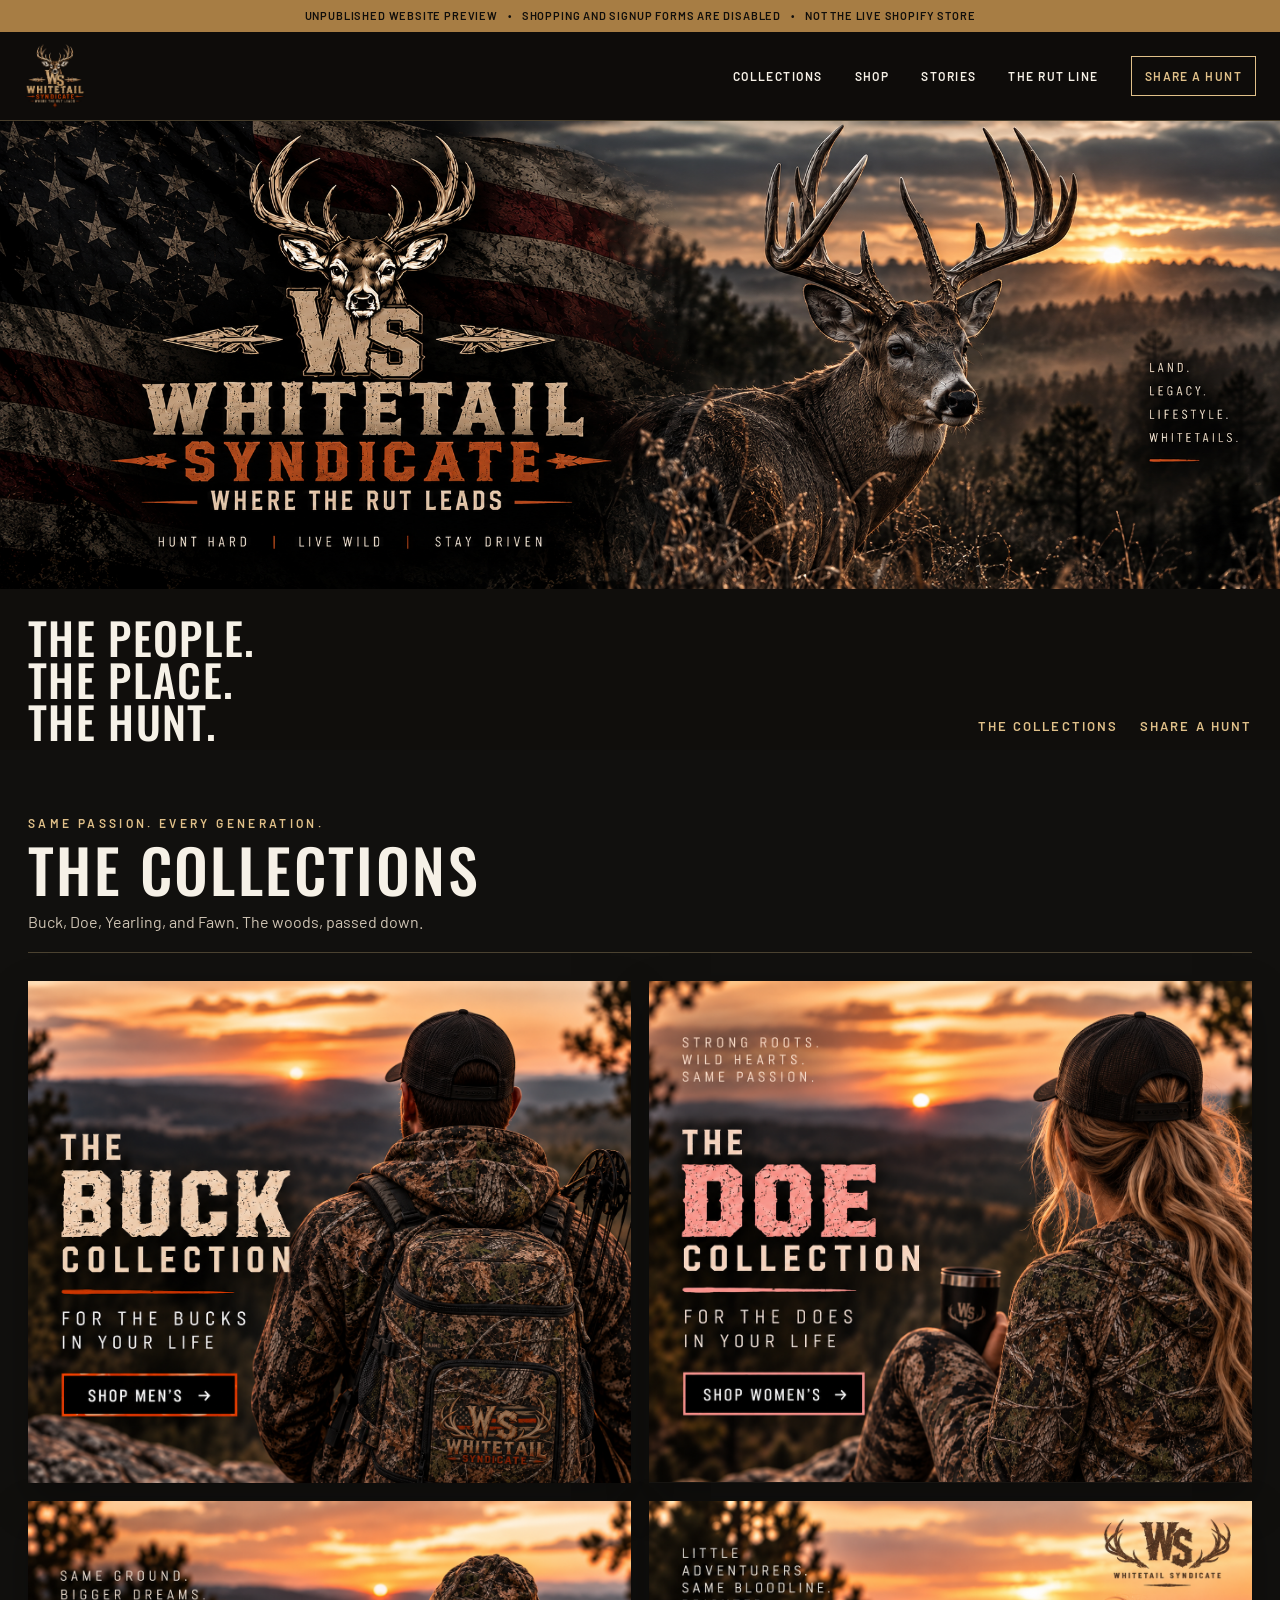
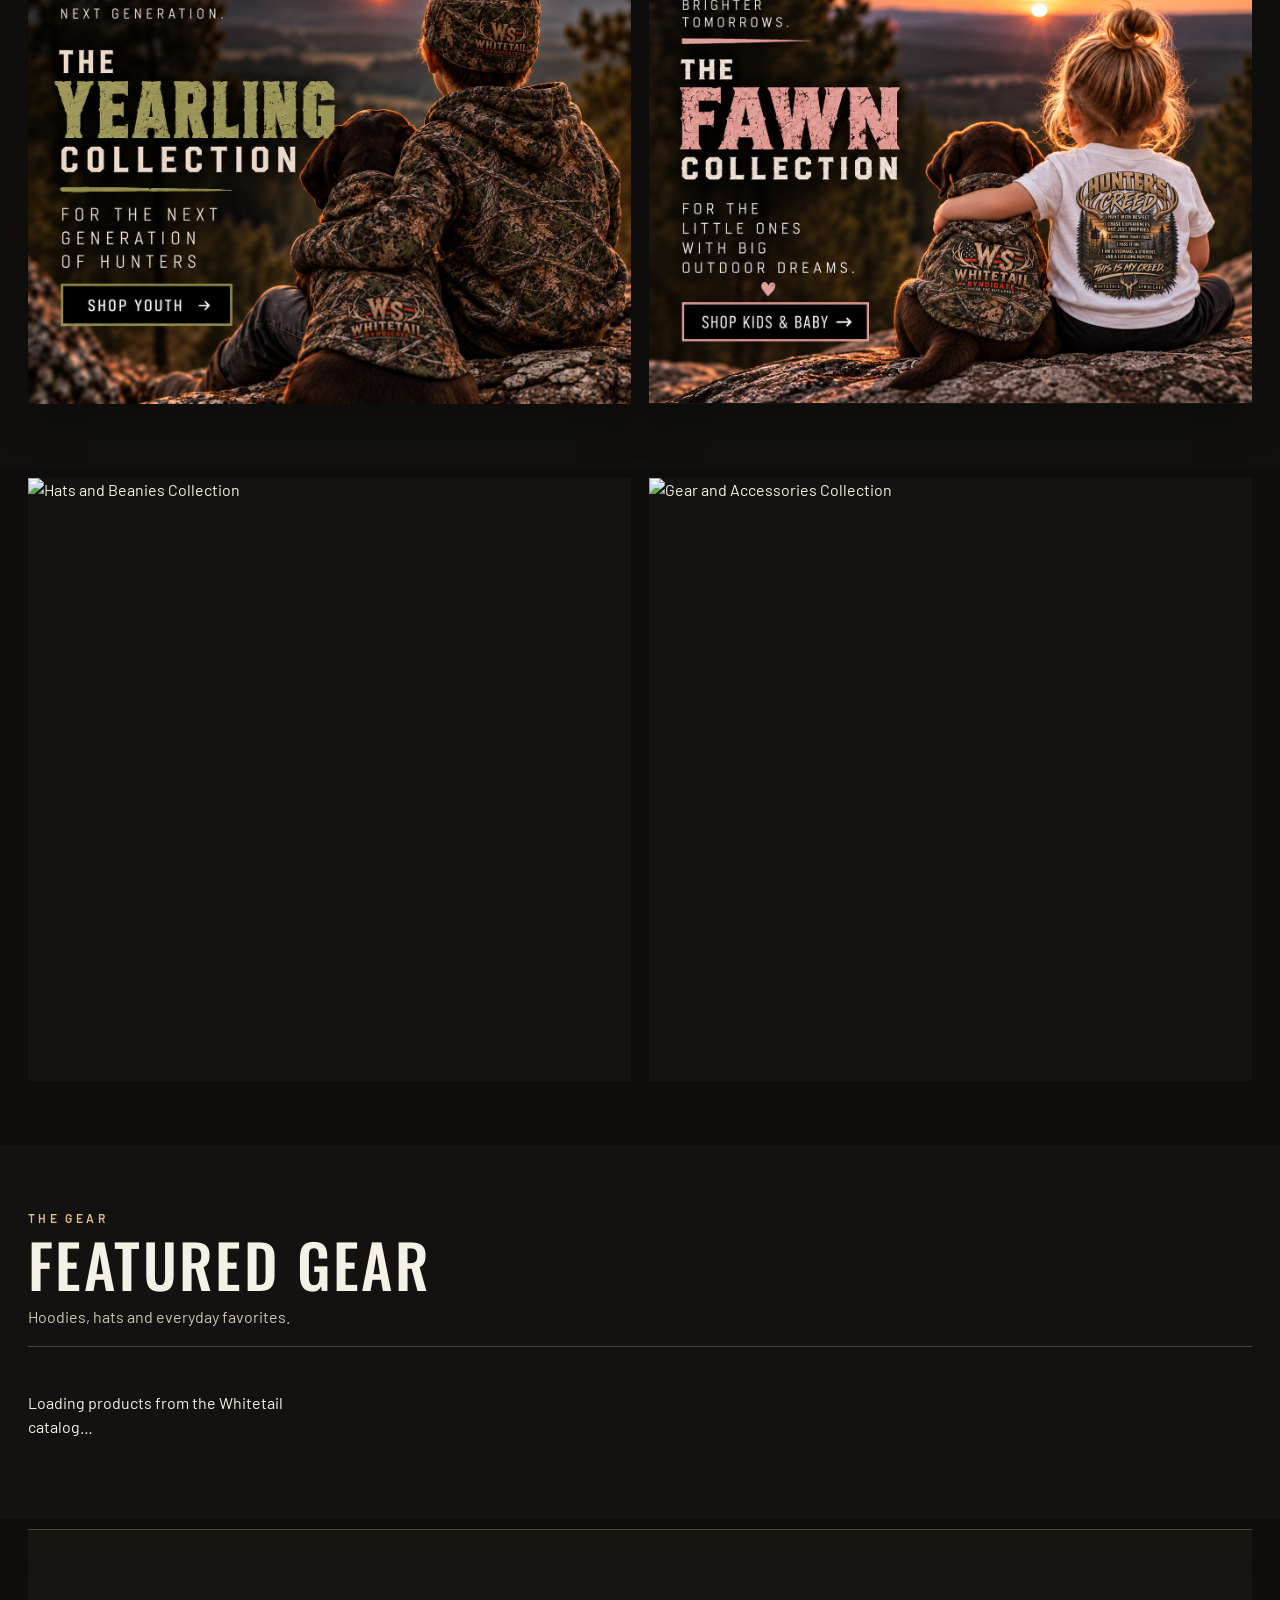
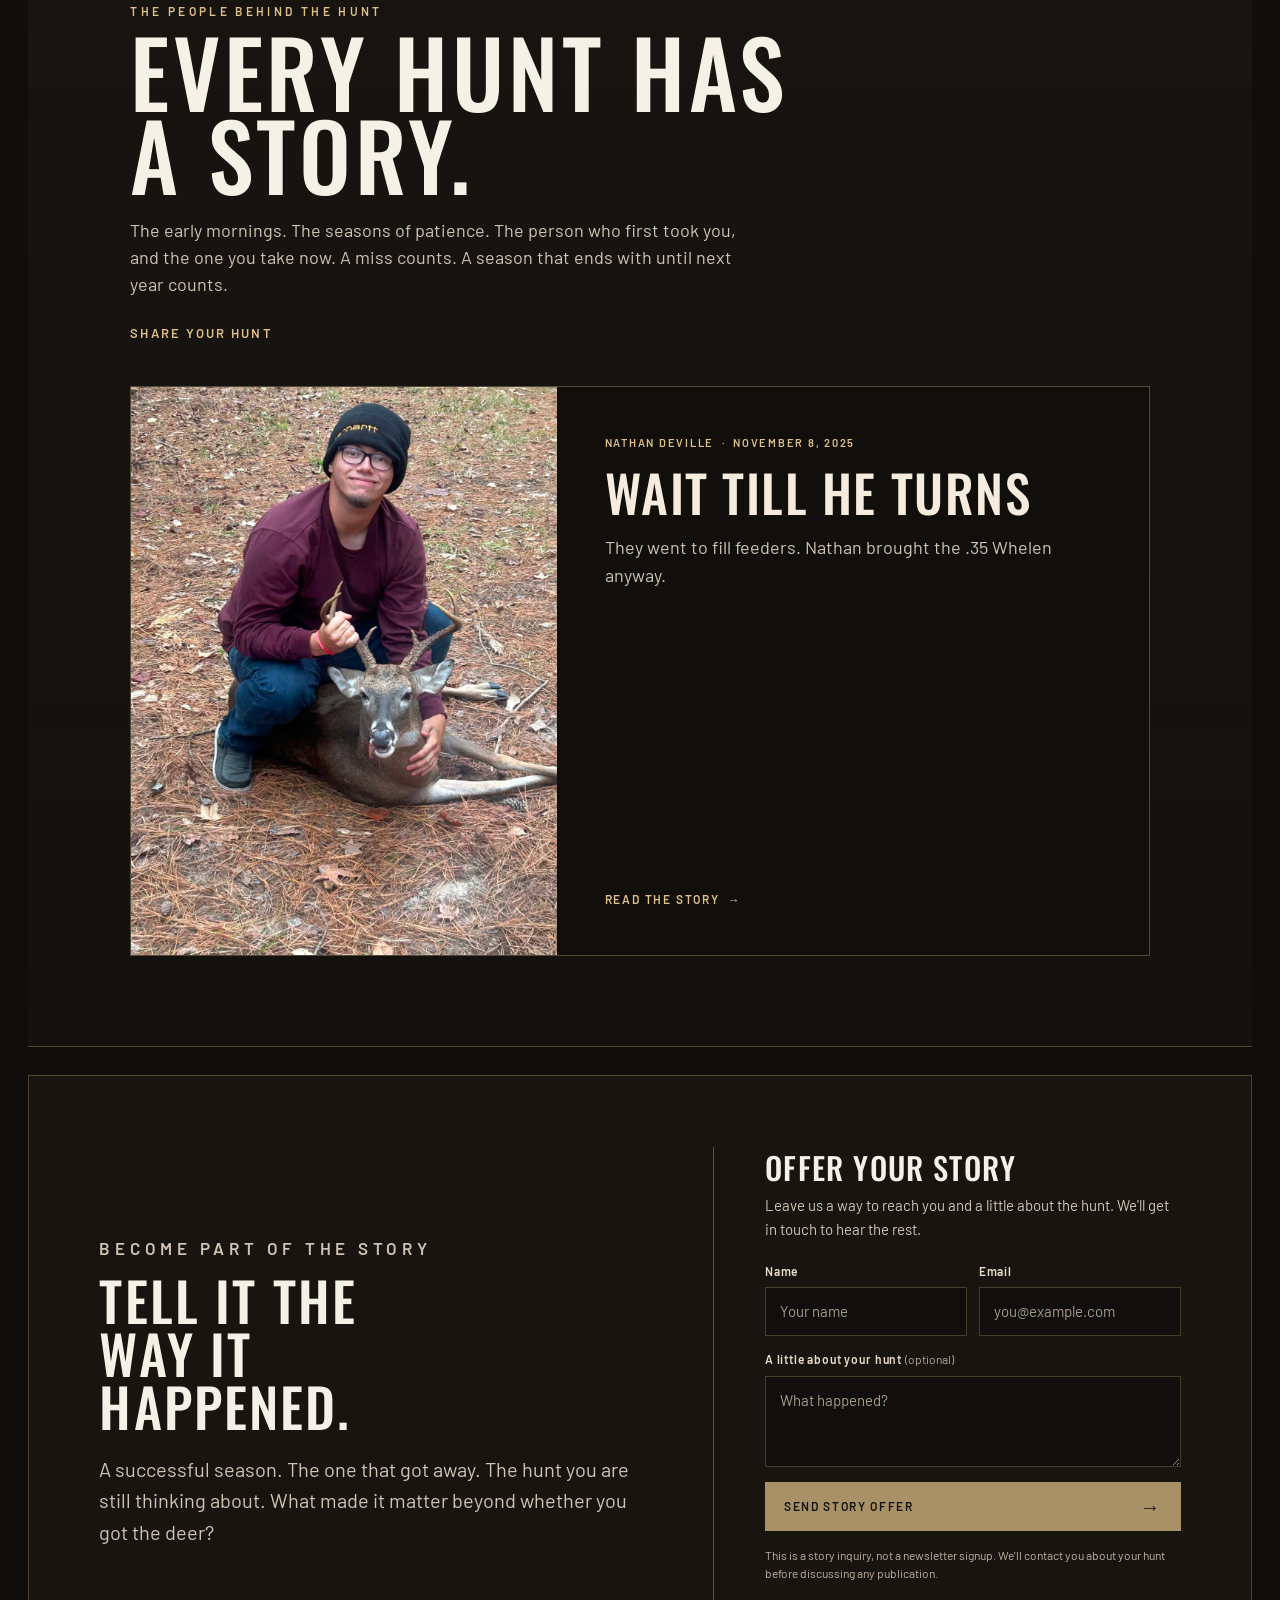
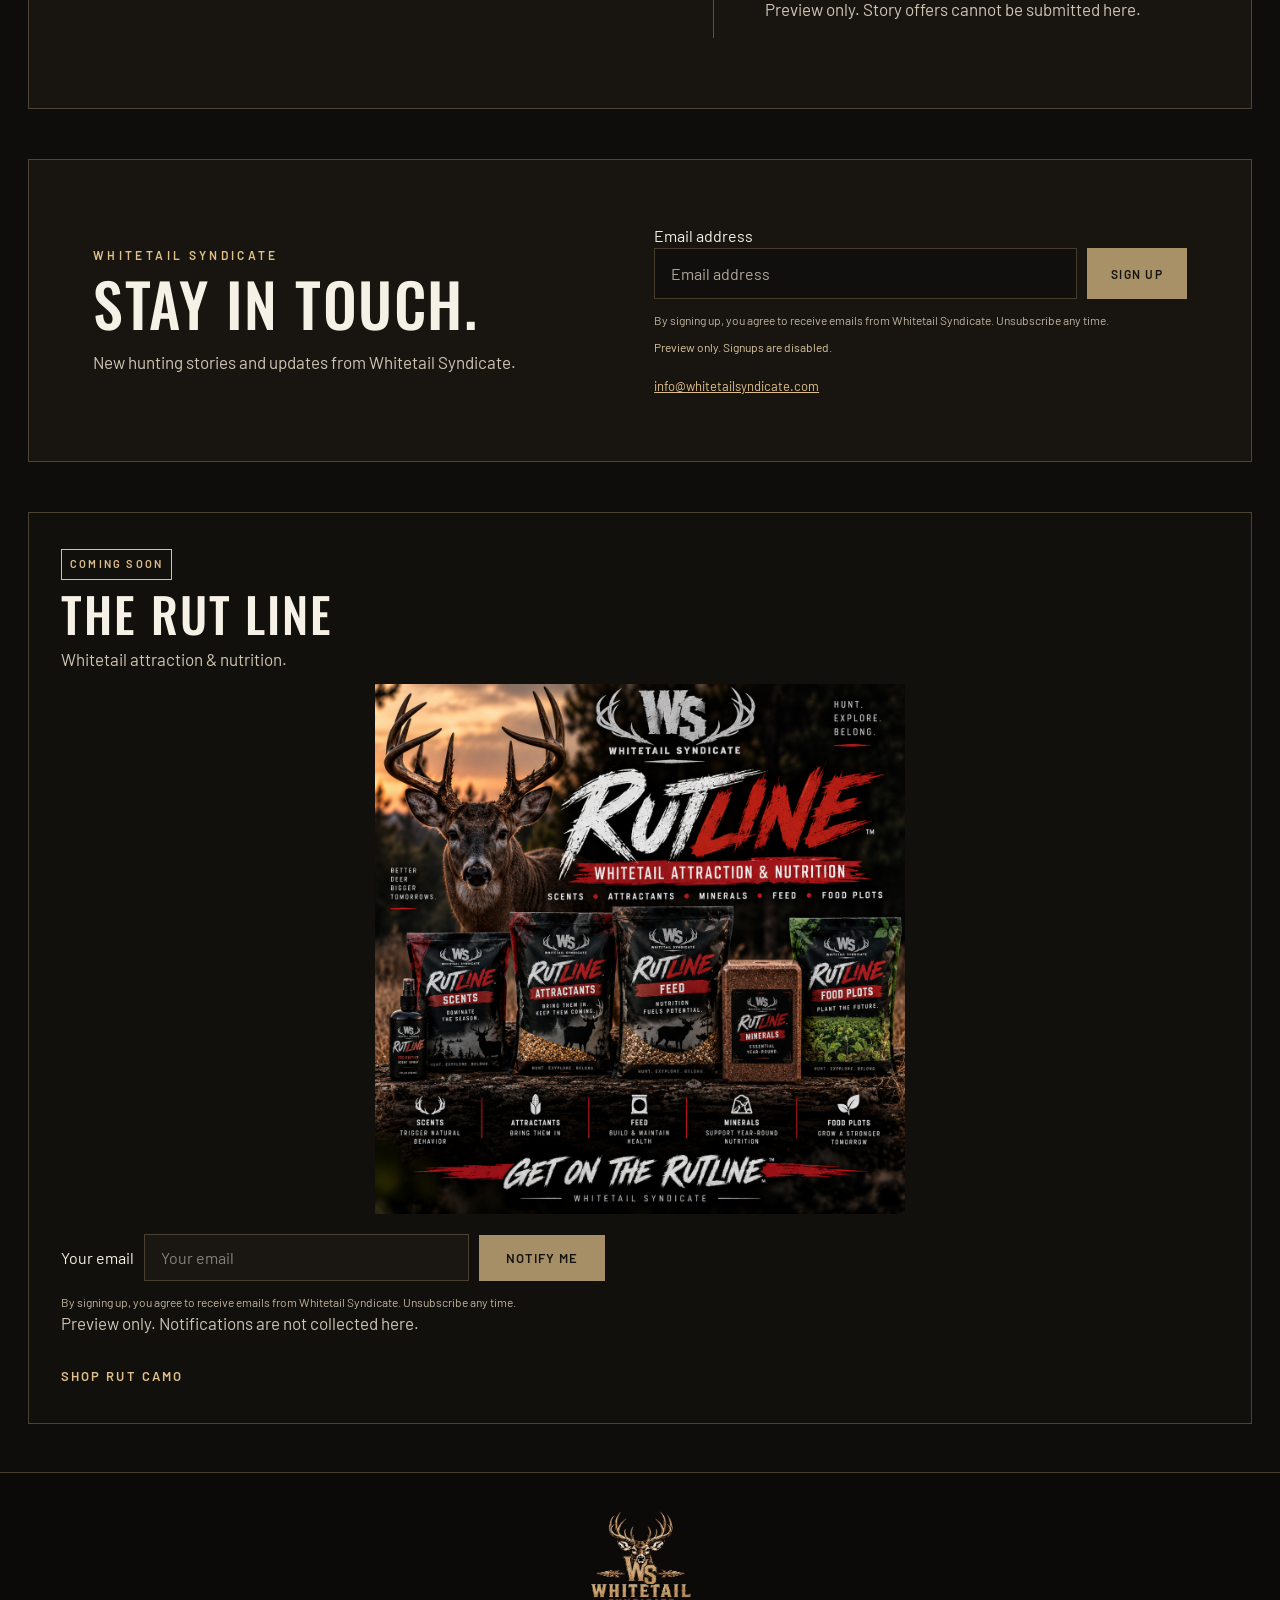
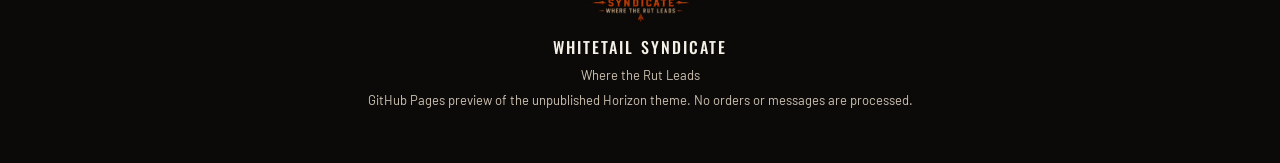
==== index.html @ cc53982c "Create faithful read-only Whitetail Horizon homepage for GitHub Pages" ====
<!doctype html>
<html lang="en">
<head>
<meta charset="utf-8">
<meta name="viewport" content="width=device-width, initial-scale=1">
<meta name="robots" content="noindex, nofollow">
<title>Whitetail Syndicate | Website Preview</title>
<meta name="description" content="Unpublished Whitetail Syndicate website preview. No purchases or subscriptions are processed here.">
<link rel="icon" href="assets/ws-story-brand.png">
<link rel="stylesheet" href="assets/ws-home.css">
<link rel="stylesheet" href="preview.css">
<script defer src="preview.js"></script>
</head>
<body class="preview-home">
<div class="preview-notice" role="status">Unpublished website preview <span aria-hidden="true">•</span> Shopping and signup forms are disabled <span aria-hidden="true">•</span> Not the live Shopify store</div>
<header class="site-header">
  <a class="site-brand" href="./" aria-label="Whitetail Syndicate home"><img src="assets/ws-story-brand.png" alt="Whitetail Syndicate, Where the Rut Leads" width="190" height="90"></a>
  <nav class="site-nav" aria-label="Main navigation">
    <a href="#lines">Collections</a>
    <a href="#shop">Shop</a>
    <a href="#stories">Stories</a>
    <a href="#rut">The Rut Line</a>
    <a class="site-nav__highlight" href="#share">Share a hunt</a>
  </nav>
</header>
<main>
<section class="ws-hero" id="top" aria-label="Whitetail Syndicate">
  <img class="ws-hero__img" src="assets/ws-home-hero.png" alt="Whitetail Syndicate mark and buck at sunset, Where the Rut Leads" width="2073" height="758" fetchpriority="high">
  <div class="ws-hero__follow">
    <p>The people.<br>The place.<br>The hunt.</p>
    <div class="ws-hero__links"><a href="#lines">The collections</a><a href="#share">Share a hunt</a></div>
  </div>
</section>
<section class="ws-lines" id="lines" aria-labelledby="lines-heading">
  <div class="ws-section">
    <div class="ws-section__head">
      <p class="ws-kicker">Same passion. Every generation.</p>
      <h2 id="lines-heading">The collections</h2>
      <p class="ws-lede">Buck, Doe, Yearling, and Fawn. The woods, passed down.</p>
    </div>
    <div class="ws-grid">
      <a class="ws-card ws-card--buck" href="collection.html?handle=the-buck-collection" aria-label="Browse the Buck Collection">
        <span class="ws-card__media"><img src="assets/ws-line-buck-live.png" alt="The Buck Collection — for the bucks in your life, shop men's" width="1374" height="1145" loading="lazy"></span>
      </a>
      <a class="ws-card ws-card--doe" href="collection.html?handle=the-doe-collection" aria-label="Browse the Doe Collection">
        <span class="ws-card__media"><img src="assets/ws-line-doe-live.png" alt="The Doe Collection" width="1375" height="1144" loading="lazy"></span>
      </a>
      <a class="ws-card ws-card--yearling" href="collection.html?handle=the-yearling-collection" aria-label="Browse the Yearling Collection">
        <span class="ws-card__media"><img src="assets/ws-line-yearling-live.png" alt="The Yearling Collection" width="1374" height="1145" loading="lazy"></span>
      </a>
      <a class="ws-card ws-card--fawn" href="collection.html?handle=the-fawn-collection" aria-label="Browse the Fawn Collection">
        <span class="ws-card__media"><img src="assets/ws-line-fawn-live.png" alt="The Fawn Collection" width="1375" height="1144" loading="lazy"></span>
      </a>
    </div>
  </div>
</section>
<section class="ws-extra-collections" id="more-collections" aria-label="More Whitetail collections">
  <div class="ws-section">
    <div class="ws-extra-collections__grid">
      <a class="ws-extra-collections__card" href="collection.html?handle=hats-beanies" aria-label="Browse Hats and Beanies">
        <img src="https://cdn.shopify.com/s/files/1/0689/1087/4727/files/ws-collection-hats-beanies-2026.png?v=1791440900" width="1254" height="1254" alt="Hats and Beanies Collection" loading="lazy">
      </a>
      <a class="ws-extra-collections__card" href="collection.html?handle=gear-accessories" aria-label="Browse Gear and Accessories">
        <img src="https://cdn.shopify.com/s/files/1/0689/1087/4727/files/ws-collection-gear-accessories-2026.png?v=1791440907" width="1254" height="1254" alt="Gear and Accessories Collection" loading="lazy">
      </a>
    </div>
  </div>
</section>
<section class="ws-shop" id="shop" aria-labelledby="shop-heading">
  <div class="ws-section">
    <div class="ws-section__head">
      <p class="ws-kicker">The gear</p>
      <h2 id="shop-heading">Featured gear</h2>
      <p class="ws-lede">Hoodies, hats and everyday favorites.</p>
    </div>
    <div class="ws-products" id="featured-products" aria-live="polite">
      <p>Loading products from the Whitetail catalog…</p>
    </div>
  </div>
</section>
<section class="ws-story" id="stories" aria-labelledby="stories-heading">
  <p class="ws-kicker">The people behind the hunt</p>
  <h2 id="stories-heading">Every hunt has a story.</h2>
  <p class="ws-story__lead">The early mornings. The seasons of patience. The person who first took you, and the one you take now. A miss counts. A season that ends with until next year counts.</p>
  <a class="ws-text-link" href="#share">Share your hunt</a>
  <div class="ws-story-gallery" aria-label="Hunting stories">
    <a class="ws-story-tile" href="story.html" aria-label="Read Wait Till He Turns by Nathan Deville">
      <div class="ws-story-tile__photo">
        <img class="ws-story-tile__img" src="assets/ws-story-nathan-photo.jpg" width="1152" height="1536" alt="Nathan Deville with his eight-point buck" loading="lazy">
      </div>
      <div class="ws-story-tile__content">
        <p class="ws-story-tile__byline">Nathan Deville &nbsp;·&nbsp; November 8, 2025</p>
        <h3>Wait Till He Turns</h3>
        <p class="ws-story-tile__summary">They went to fill feeders. Nathan brought the .35 Whelen anyway.</p>
        <span class="ws-story-tile__action">Read the story <span aria-hidden="true">→</span></span>
      </div>
    </a>
  </div>
</section>
<section class="ws-share" id="share" aria-labelledby="share-heading">
  <div class="ws-panel ws-share__panel">
    <div class="ws-share__copy">
      <p class="ws-kicker">Become part of the story</p>
      <h2 id="share-heading">Tell it the way it happened.</h2>
      <p>A successful season. The one that got away. The hunt you are still thinking about. What made it matter beyond whether you got the deer?</p>
    </div>
    <div class="ws-share__offer">
      <h3>Offer your story</h3>
      <p class="ws-share__intro">Leave us a way to reach you and a little about the hunt. We'll get in touch to hear the rest.</p>
      <form class="ws-share__form" aria-label="Story inquiry preview, disabled" data-preview-only>
        <div class="ws-share__field-row">
          <div class="ws-share__field"><label for="preview-story-name">Name</label><input id="preview-story-name" type="text" placeholder="Your name" autocomplete="off" disabled></div>
          <div class="ws-share__field"><label for="preview-story-email">Email</label><input id="preview-story-email" type="email" placeholder="you@example.com" autocomplete="off" disabled></div>
        </div>
        <div class="ws-share__field"><label for="preview-story-message">A little about your hunt <span>(optional)</span></label><textarea id="preview-story-message" rows="3" placeholder="What happened?" disabled></textarea></div>
        <button class="ws-share__submit" type="submit" disabled>Send story offer <span aria-hidden="true">→</span></button>
        <p class="ws-share__fine-print">This is a story inquiry, not a newsletter signup. We'll contact you about your hunt before discussing any publication.</p>
        <p class="preview-disabled-label">Preview only. Story offers cannot be submitted here.</p>
      </form>
    </div>
  </div>
</section>
<section class="ws-join" id="join" aria-labelledby="join-heading">
  <div class="ws-join__inner">
    <div class="ws-join__copy">
      <p class="ws-kicker">Whitetail Syndicate</p>
      <h2 id="join-heading">Stay in touch.</h2>
      <p>New hunting stories and updates from Whitetail Syndicate.</p>
    </div>
    <div class="ws-join__sign">
      <form class="ws-join__form" data-preview-only aria-label="Community signup preview, disabled">
        <label class="visually-hidden" for="community-preview-email">Email address</label>
        <div class="ws-join__input-row">
          <input id="community-preview-email" type="email" placeholder="Email address" disabled>
          <button type="submit" disabled>Sign up</button>
        </div>
        <p class="ws-join__consent">By signing up, you agree to receive emails from Whitetail Syndicate. Unsubscribe any time.</p>
        <p class="preview-disabled-label">Preview only. Signups are disabled.</p>
      </form>
      <span class="ws-join__contact">info@whitetailsyndicate.com</span>
    </div>
  </div>
</section>
<section class="ws-rut" id="rut" aria-labelledby="rut-heading">
  <div class="ws-panel">
    <span class="ws-soon">Coming soon</span>
    <h2 id="rut-heading">The Rut Line</h2>
    <p>Whitetail attraction &amp; nutrition.</p>
    <img class="ws-rut__products" src="assets/ws-rutline-full.png" alt="The Rut Line — Whitetail Syndicate campaign artwork" width="1254" height="1254" loading="lazy">
    <form class="ws-rut__form" data-preview-only aria-label="Rut Line notification preview, disabled">
      <label class="visually-hidden" for="rut-preview-email">Your email</label>
      <input id="rut-preview-email" type="email" placeholder="Your email" disabled>
      <button type="submit" disabled>Notify me</button>
    </form>
    <p class="ws-rut__consent">By signing up, you agree to receive emails from Whitetail Syndicate. Unsubscribe any time.</p>
    <p class="preview-disabled-label">Preview only. Notifications are not collected here.</p>
    <a class="ws-text-link" href="#shop">Shop Rut Camo</a>
  </div>
</section>
</main>
<footer class="site-footer">
  <img src="assets/ws-story-brand.png" width="900" height="950" alt="Whitetail Syndicate brand">
  <strong>Whitetail Syndicate</strong>
  <p>Where the Rut Leads</p>
  <p>GitHub Pages preview of the unpublished Horizon theme. No orders or messages are processed.</p>
</footer>
</body>
</html>
---- assets/ws-home.css ----
.ws-hero,
.ws-lines,
.ws-shop,
.ws-story,
.ws-share,
.ws-rut {
  --bg: #0e0d0b;
  --bg-2: #141210;
  --card: #171512;
  --bone: #efe6d6;
  --cream: #f6f1e7;
  --muted: #cfc4b4;
  --gold: #e0c089;
  --line: rgba(224, 192, 137, 0.28);
  color: var(--cream);
  font-family: "Barlow", "Segoe UI", sans-serif;
}

.ws-hero {
  background: #100e0c;
}

.ws-hero__img {
  display: block;
  width: 100%;
  height: auto;
}

.ws-hero__follow {
  display: flex;
  align-items: flex-end;
  justify-content: space-between;
  gap: 24px;
  max-width: 1440px;
  margin: 0 auto;
  padding: 28px 28px 8px;
}

.ws-hero__follow p {
  margin: 0;
  font-family: "Oswald", Bahnschrift, sans-serif;
  font-weight: 500;
  font-size: clamp(28px, 4vw, 44px);
  letter-spacing: 0.03em;
  line-height: 0.95;
  text-transform: uppercase;
}

.ws-hero__links {
  display: flex;
  gap: 22px;
  padding-bottom: 6px;
}

.ws-kicker {
  margin: 0 0 10px;
  color: var(--gold);
  font-size: 12px;
  font-weight: 600;
  letter-spacing: 0.28em;
  text-transform: uppercase;
}

.ws-section {
  max-width: 1440px;
  margin: 0 auto;
  padding: 64px 28px;
}

.ws-section__head {
  margin-bottom: 28px;
  padding-bottom: 18px;
  border-bottom: 1px solid var(--line);
}

.ws-lines h2,
.ws-shop h2,
.ws-story h2,
.ws-share h2,
.ws-rut h2 {
  margin: 0;
  font-family: "Oswald", Bahnschrift, sans-serif;
  font-weight: 500;
  font-size: clamp(36px, 5vw, 60px);
  letter-spacing: 0.04em;
  line-height: 0.9;
  text-transform: uppercase;
}

.ws-lede {
  max-width: 40rem;
  margin: 14px 0 0;
  color: var(--muted);
  font-size: 16px;
  line-height: 1.45;
}

.ws-grid,
.ws-products {
  display: grid;
  grid-template-columns: repeat(4, minmax(0, 1fr));
  gap: 18px;
}

.ws-card {
  --word: #e8c8a8;
  --accent: #e07a32;
  display: flex;
  flex-direction: column;
  min-width: 0;
  background: var(--card);
  color: inherit;
  text-decoration: none;
  box-shadow: 0 18px 40px rgba(0, 0, 0, 0.28);
}

.ws-card--buck { --word: #e8c8a8; --accent: #e07a32; }
.ws-card--doe { --word: #e89888; --accent: #e89888; }
.ws-card--yearling { --word: #989058; --accent: #989058; }
.ws-card--fawn { --word: #d89890; --accent: #d89890; }

.ws-card:focus-visible,
.ws-product:focus-visible,
.ws-text-link:focus-visible,
.ws-rut__form button:focus-visible,
.ws-rut__form input:focus-visible {
  outline: 2px solid var(--gold);
  outline-offset: 3px;
}

.ws-card__media {
  display: block;
  position: relative;
  aspect-ratio: 4 / 3;
  overflow: hidden;
  background: #221e18;
}

.ws-card__media img {
  width: 100%;
  height: 100%;
  object-fit: cover;
  transition: transform 0.7s ease;
}


.ws-card:hover img { transform: scale(1.06); }

.ws-card__badge {
  position: absolute;
  top: 14px;
  left: 14px;
  padding: 7px 10px 6px;
  background: rgba(12, 11, 9, 0.82);
  color: var(--cream);
  font-size: 11px;
  font-weight: 600;
  letter-spacing: 0.18em;
  line-height: 1;
  text-transform: uppercase;
}

.ws-card__copy {
  display: flex;
  flex-direction: column;
  flex: 1;
  padding: 18px 18px 20px;
}

.ws-card__eye {
  min-height: 2.4em;
  margin: 0 0 12px;
  color: rgba(246, 241, 231, 0.82);
  font-size: 11px;
  font-weight: 600;
  letter-spacing: 0.16em;
  line-height: 1.35;
  text-transform: uppercase;
}

.ws-card__micro {
  display: block;
  color: #f4efe6;
  font-family: "Arial Narrow", "Barlow", sans-serif;
  font-size: 13px;
  font-weight: 700;
  letter-spacing: 0.18em;
  line-height: 1;
  text-transform: uppercase;
}

.ws-card__name {
  display: block;
  margin: 6px 0 5px;
  color: var(--word);
  font-family: "Rubik Dirt", Impact, Haettenschweiler, sans-serif;
  font-size: clamp(42px, 3.3vw, 58px);
  font-weight: 400;
  letter-spacing: 0.01em;
  line-height: 0.82;
  text-transform: uppercase;
}

.ws-card--yearling .ws-card__name {
  font-size: clamp(40px, 2.7vw, 50px);
  letter-spacing: 0;
}

.ws-card__rule {
  display: block;
  width: 72px;
  height: 3px;
  margin: 12px 0;
  background: var(--accent);
}

.ws-card__sub {
  margin: 0;
  color: rgba(246, 241, 231, 0.9);
  font-size: 12px;
  font-weight: 600;
  letter-spacing: 0.12em;
  line-height: 1.35;
  text-transform: uppercase;
}

.ws-card__cta {
  display: inline-flex;
  align-items: center;
  width: fit-content;
  margin-top: 16px;
  padding: 9px 12px;
  border: 2px solid var(--accent);
  color: #f6f1e7;
  font-size: 12px;
  font-weight: 700;
  letter-spacing: 0.12em;
  text-transform: uppercase;
}

.ws-product {
  display: flex;
  flex-direction: column;
  background: var(--card);
  color: inherit;
  text-decoration: none;
}

.ws-product__shot {
  display: grid;
  place-items: center;
  aspect-ratio: 1;
  padding: 18px;
  background: var(--bone);
}

.ws-product__shot img {
  width: 100%;
  height: 100%;
  object-fit: contain;
}

.ws-product__meta { padding: 16px 16px 18px; }

.ws-product h3 {
  margin: 0 0 6px;
  min-height: 2.05em;
  font-family: "Oswald", Bahnschrift, sans-serif;
  font-weight: 500;
  font-size: 26px;
  letter-spacing: 0.04em;
  line-height: 1.05;
  text-transform: uppercase;
}

.ws-price {
  margin: 0;
  color: var(--gold);
  font-weight: 600;
  letter-spacing: 0.04em;
}

.ws-story {
  margin: 10px 28px 0;
  padding: 72px 8vw;
  background:
    linear-gradient(180deg, rgba(14, 13, 11, 0.2), rgba(14, 13, 11, 0.55)),
    #1a1612;
  border-top: 1px solid var(--line);
  border-bottom: 1px solid var(--line);
}

.ws-story h2 {
  max-width: 14ch;
  font-size: clamp(48px, 8vw, 92px);
}

.ws-story__lead {
  max-width: 38rem;
  margin: 22px 0 0;
  color: var(--muted);
  font-size: 18px;
  line-height: 1.5;
}

.ws-text-link {
  display: inline-block;
  margin-top: 26px;
  color: var(--gold);
  font-size: 13px;
  font-weight: 600;
  letter-spacing: 0.16em;
  text-decoration: none;
  text-transform: uppercase;
}

.ws-hero__links a {
  color: var(--gold);
  font-size: 13px;
  font-weight: 600;
  letter-spacing: 0.16em;
  text-decoration: none;
  text-transform: uppercase;
}

.ws-text-link:hover,
.ws-hero__links a:hover { color: #f8efdf; }

.ws-share,
.ws-rut {
  max-width: 1440px;
  margin: 0 auto;
  padding: 28px;
}

.ws-panel {
  padding: 36px 32px;
  background: var(--bg-2);
  border: 1px solid var(--line);
}

.ws-panel h2 {
  margin-bottom: 12px;
  font-size: clamp(32px, 4vw, 48px);
}

.ws-panel p {
  max-width: 46rem;
  margin: 0 0 12px;
  color: var(--muted);
  font-size: 17px;
  line-height: 1.5;
}

.ws-rut .ws-panel { background: #12100c; }

.ws-soon {
  display: inline-block;
  margin-bottom: 12px;
  padding: 6px 8px;
  border: 1px solid var(--gold);
  color: var(--gold);
  font-size: 11px;
  font-weight: 600;
  letter-spacing: 0.2em;
  text-transform: uppercase;
}

.ws-rut__products {
  object-fit: contain;
  max-height: none;
  aspect-ratio: auto;
  display: block;
  width: min(100%, 920px);
  height: auto;
  margin: 8px 0 18px;
}

.ws-rut__form {
  display: flex;
  flex-wrap: wrap;
  gap: 10px;
  max-width: 34rem;
  margin-top: 18px;
}

.ws-rut__form input {
  flex: 1 1 220px;
  min-width: 0;
  padding: 12px 14px;
  border: 1px solid var(--line);
  background: #1b1814;
  color: var(--cream);
  font: 500 16px "Barlow", "Segoe UI", sans-serif;
}

.ws-rut__form input::placeholder { color: rgba(246, 241, 231, 0.55); }

.ws-rut__form button {
  padding: 12px 16px;
  border: 2px solid var(--gold);
  background: transparent;
  color: var(--cream);
  font: 700 12px "Barlow", "Segoe UI", sans-serif;
  letter-spacing: 0.12em;
  text-transform: uppercase;
  cursor: pointer;
}

.ws-rut__form button:hover { color: #f8efdf; }

.ws-rut__note {
  flex: 1 1 100%;
  margin: 4px 0 0;
  color: var(--gold);
  font-size: 14px;
  font-weight: 600;
  letter-spacing: 0.04em;
}

.ws-rut .ws-text-link { margin-top: 18px; }

@media (max-width: 1100px) {
  .ws-grid,
  .ws-products { grid-template-columns: repeat(2, minmax(0, 1fr)); }
}

@media (max-width: 720px) {
  .ws-hero__img {
    width: 100%;
    height: auto;
    max-height: none;
    object-fit: contain;
    object-position: center;
  }

  .ws-hero__follow,
  .ws-section,
  .ws-share,
  .ws-rut {
    padding-left: 16px;
    padding-right: 16px;
  }

  .ws-hero__follow {
    flex-direction: column;
    align-items: flex-start;
  }

  .ws-story {
    margin: 0;
    padding: 48px 16px;
  }

  .ws-grid,
  .ws-products { grid-template-columns: 1fr; }

  .ws-card__name { font-size: 58px; }
  .ws-card--yearling .ws-card__name { font-size: 46px; }
  .ws-panel { padding: 24px 18px; }
}

@media (prefers-reduced-motion: reduce) {
  .ws-card__media img { transition: none; }
  .ws-card:hover img { transform: none; }
}

.ws-card__product { display: block; margin-top: 12px; color: var(--cream); font-size: 13px; line-height: 1.35; text-underline-offset: 3px; }
.ws-card__media:hover img { transform: scale(1.035); }

.ws-card__product--secondary { margin-top: 5px; }

/* Live collection graphics have their own title, subtitle, and CTA baked in. */
.ws-grid { grid-template-columns: repeat(2, minmax(0, 1fr)); }
.ws-card__media { aspect-ratio: auto; }
.ws-card__media img { display: block; width: 100%; height: auto; object-fit: contain; }
.ws-card:hover img, .ws-card__media:hover img { transform: none; }
@media (max-width: 720px) { .ws-grid { grid-template-columns: 1fr; } }


/* Whitetail story selection, community signup and subscribe consent */
.ws-story-gallery{display:grid;grid-template-columns:repeat(auto-fit,minmax(min(100%,420px),1fr));gap:24px;margin:42px 0 18px;max-width:1120px}
.ws-story-tile{display:grid;grid-template-columns:minmax(190px,.72fr) 1fr;min-height:340px;background:#100f0c;border:1px solid rgba(224,192,137,.32);text-decoration:none;color:#f6f1e7;overflow:hidden;transition:border-color .2s ease,transform .2s ease}
.ws-story-tile:hover{border-color:#e0c089;transform:translateY(-2px)}
.ws-story-tile:focus-visible{outline:3px solid #e0c089;outline-offset:3px}
.ws-story-tile__photo{min-height:320px;overflow:hidden;background:#26231d}
.ws-story-tile__img{display:block;width:100%;height:100%;object-fit:cover;object-position:center 42%;transition:transform .45s ease}
.ws-story-tile:hover .ws-story-tile__img{transform:scale(1.035)}
.ws-story-tile__content{display:flex;flex-direction:column;justify-content:center;align-items:flex-start;padding:clamp(22px,3.7vw,48px)}
.ws-story-tile__byline{margin:0 0 16px!important;color:#e0c089!important;font:600 11px/1.5 "Barlow","Segoe UI",sans-serif!important;letter-spacing:.16em;text-transform:uppercase}
.ws-story-tile h3{margin:0;color:#f5ecdd;font:500 clamp(32px,4vw,52px)/1 "Oswald",Bahnschrift,sans-serif;letter-spacing:.03em;text-transform:uppercase}
.ws-story-tile__summary{max-width:30rem;margin:16px 0 26px;color:#cfc4b4;font:400 clamp(16px,2vw,18px)/1.55 "Barlow","Segoe UI",sans-serif}
.ws-story-tile__action{margin-top:auto;color:#e0c089;font:700 12px/1.4 "Barlow","Segoe UI",sans-serif;letter-spacing:.15em;text-transform:uppercase}
.ws-join{--bg:#0e0d0b;--gold:#e0c089;--cream:#f6f1e7;--muted:#cfc4b4;--line:rgba(224,192,137,.28);font-family:"Barlow","Segoe UI",sans-serif;color:var(--cream);max-width:1440px;margin:0 auto;padding:28px}
.ws-join__inner{display:grid;grid-template-columns:1fr 1.1fr;gap:clamp(30px,6vw,90px);align-items:center;background:#181511;border:1px solid var(--line);padding:clamp(28px,5vw,64px)}
.ws-join h2{margin:0;color:#f6f1e7;font:500 clamp(36px,5vw,60px)/.98 "Oswald",Bahnschrift,sans-serif;text-transform:uppercase;letter-spacing:.025em}
.ws-join__copy>p:last-child{font-size:17px;line-height:1.5;color:#cfc4b4;max-width:30rem;margin:17px 0 0}
.ws-join__input-row{display:flex;flex-wrap:wrap;gap:10px}
.ws-join__input-row input{flex:1 1 220px;min-width:0;padding:15px 16px;border:1px solid var(--line);background:#100f0d;color:var(--cream);font:500 16px "Barlow","Segoe UI",sans-serif}
.ws-join__input-row input::placeholder{color:#c5b7a8}
.ws-join__input-row button{padding:14px 22px;border:2px solid var(--gold);background:var(--gold);color:#16130f;font:700 12px "Barlow","Segoe UI",sans-serif;letter-spacing:.12em;text-transform:uppercase;cursor:pointer}
.ws-join__input-row button:hover{background:#f4d5a0}
.ws-join__input-row input:focus-visible,.ws-join__input-row button:focus-visible{outline:2px solid var(--gold);outline-offset:3px}
.ws-join__consent,.ws-rut__consent{flex:1 1 100%;font:400 12px/1.5 "Barlow","Segoe UI",sans-serif!important;letter-spacing:normal!important;color:#c0b4a1!important;margin:12px 0 0!important}
.ws-join__contact{display:inline-block;color:#e0c089;font:500 13px/1.4 "Barlow","Segoe UI",sans-serif;text-decoration:underline;margin-top:16px}
.ws-form-message{color:#e0c089!important;font:600 14px/1.5 "Barlow","Segoe UI",sans-serif;margin-top:12px}
@media(max-width:820px){.ws-join__inner{grid-template-columns:1fr}.ws-story-tile{grid-template-columns:minmax(145px,.62fr) 1fr}.ws-story-tile__photo{min-height:290px}}
@media(max-width:570px){.ws-story-tile{grid-template-columns:1fr}.ws-story-tile__photo{height:280px;min-height:0}.ws-story-tile__img{object-position:center 35%}.ws-story-tile__content{padding:26px}.ws-story{padding:52px 22px}.ws-story-gallery{margin-top:28px}.ws-join{padding:12px 28px}.ws-join__inner{padding:28px 22px}}
@media(max-width:570px){.ws-story-tile__photo{height:auto;min-height:0;aspect-ratio:3 / 4}}

/* Story offer: editorial invitation at left, private contact form at right */
.ws-share__panel {
  display: grid;
  grid-template-columns: minmax(0, 1.08fr) minmax(0, 0.92fr);
  align-items: center;
  gap: clamp(30px, 5vw, 78px);
  padding: clamp(30px, 5.5vw, 72px);
  background: #181511;
}
.ws-share__copy h2 {
  max-width: 12ch;
  font-size: clamp(38px, 4.2vw, 60px);
  line-height: 0.99;
}
.ws-share__copy > p:not(.ws-kicker) {
  max-width: 34rem;
  margin: 20px 0 0;
  font-size: clamp(17px, 1.65vw, 20px);
  line-height: 1.58;
}
.ws-share__offer {
  min-width: 0;
  padding: 4px 0 4px clamp(25px, 4vw, 56px);
  border-left: 1px solid rgba(224,192,137,.35);
}
.ws-share__offer h3 {
  margin: 0;
  color: #f6f1e7;
  font: 500 clamp(25px, 2.4vw, 34px)/1.1 "Oswald", Bahnschrift, sans-serif;
  text-transform: uppercase;
  letter-spacing: .045em;
}
.ws-share__offer .ws-share__intro {
  margin: 12px 0 22px;
  max-width: 29rem;
  font: 400 15px/1.55 "Barlow","Segoe UI",sans-serif;
  color: #cfc4b4;
}
.ws-share__form { display: grid; gap: 15px; }
.ws-share__field-row { display: grid; grid-template-columns: 1fr 1fr; gap: 12px; min-width: 0; }
.ws-share__field { display: flex; flex-direction: column; min-width: 0; gap: 7px; }
.ws-share__field label {
  color: #e8ddc9;
  font: 600 12px/1.45 "Barlow","Segoe UI",sans-serif;
  letter-spacing: .07em;
}
.ws-share__field label span { color: #b7aa98; font-weight: 400; letter-spacing: normal; }
.ws-share__field input,
.ws-share__field textarea {
  display: block;
  box-sizing: border-box;
  width: 100%;
  min-width: 0;
  min-height: 48px;
  padding: 13px 14px;
  border: 1px solid rgba(224,192,137,.28);
  border-radius: 0;
  background: #100f0d;
  color: #f6f1e7;
  font: 400 15px/1.4 "Barlow","Segoe UI",sans-serif;
}
.ws-share__field textarea { resize: vertical; min-height: 88px; }
.ws-share__field input::placeholder, .ws-share__field textarea::placeholder { color: #b7aa98; opacity: 1; }
.ws-share__field input:focus-visible,
.ws-share__field textarea:focus-visible,
.ws-share__submit:focus-visible { outline: 2px solid #e0c089; outline-offset: 3px; }
.ws-share__submit {
  display: inline-flex;
  justify-content: space-between;
  align-items: center;
  gap: 18px;
  width: 100%;
  min-height: 49px;
  padding: 13px 18px;
  border: 1px solid #e0c089;
  background: #e0c089;
  color: #16130e;
  cursor: pointer;
  text-align: left;
  font: 700 12px/1.2 "Barlow","Segoe UI",sans-serif;
  letter-spacing: .14em;
  text-transform: uppercase;
}
.ws-share__submit:hover { background: #f4d5a0; border-color: #f4d5a0; }
.ws-share__submit span { font-size: 20px; line-height: 1; }
.ws-share__panel .ws-share__fine-print {
  margin: 0;
  color: #bfb1a0;
  font: 400 12px/1.5 "Barlow","Segoe UI",sans-serif;
}
.ws-share__panel .ws-share__message {
  margin: 0;
  color: #e0c089;
  font: 600 14px/1.5 "Barlow","Segoe UI",sans-serif;
}
@media (max-width: 860px) {
  .ws-share__panel { grid-template-columns: 1fr; gap: 28px; }
  .ws-share__offer { padding: 25px 0 0; border-left: 0; border-top: 1px solid rgba(224,192,137,.35); }
  .ws-share__copy h2 { max-width: none; }
}
@media (max-width: 480px) {
  .ws-share__panel { padding: 28px 22px; }
  .ws-share__field-row { grid-template-columns: 1fr; }
}

/* Only the two newly added collection tiles. Existing sections are unchanged. */
.ws-extra-collections { background: #0e0d0b; }
.ws-extra-collections .ws-section { padding-top: 8px; padding-bottom: 64px; }
.ws-extra-collections__grid { display: grid; grid-template-columns: repeat(2, minmax(0, 1fr)); gap: 18px; }
.ws-extra-collections__card { display: block; min-width: 0; overflow: hidden; background: #171512; text-decoration: none; }
.ws-extra-collections__card img { display: block; width: 100%; height: auto; aspect-ratio: 1; object-fit: contain; }
.ws-extra-collections__card:focus-visible { outline: 3px solid #e0c089; outline-offset: 3px; }
@media (max-width: 720px) {
  .ws-extra-collections .ws-section { padding: 8px 16px 48px; }
  .ws-extra-collections__grid { grid-template-columns: 1fr; }
}
---- preview.css ----
/* GitHub Pages preview styling. Shopify theme styles in assets/ws-home.css remain unchanged. */
@font-face{font-family:"Barlow";src:url("assets/ws-barlow-400.woff2") format("woff2");font-weight:400;font-display:swap}
@font-face{font-family:"Barlow";src:url("assets/ws-barlow-600.woff2") format("woff2");font-weight:600;font-display:swap}
@font-face{font-family:"Oswald";src:url("assets/ws-oswald-500.woff2") format("woff2");font-weight:500;font-display:swap}
@font-face{font-family:"Rubik Dirt";src:url("assets/ws-rubik-dirt.woff2") format("woff2");font-weight:400;font-display:swap}
:root{--ws-bg:#0e0d0b;--ws-cream:#f6f1e7;--ws-gold:#e0c089;--ws-muted:#cfc4b4;--ws-stroke:rgba(224,192,137,.28);color-scheme:dark}
*{box-sizing:border-box}
html{scroll-behavior:smooth}
body{margin:0;background:var(--ws-bg);color:var(--ws-cream);font:400 16px/1.5 "Barlow",Arial,sans-serif}
a{color:inherit}
a:focus-visible,button:focus-visible{outline:3px solid var(--ws-gold);outline-offset:4px}
img{max-width:100%}
.preview-notice{display:flex;gap:10px;justify-content:center;align-items:center;flex-wrap:wrap;min-height:32px;padding:7px 20px;background:#a77d44;color:#100e0b;text-align:center;font-size:11px;font-weight:600;letter-spacing:.075em;text-transform:uppercase}
.preview-notice a{text-decoration:underline;text-underline-offset:2px}
.site-header{position:relative;z-index:10;display:flex;align-items:center;justify-content:space-between;gap:24px;min-height:88px;padding:12px max(24px,calc((100vw - 1388px)/2));background:#0e0c0acc;border-bottom:1px solid var(--ws-stroke)}
.site-brand{display:flex;align-items:center;flex:0 0 auto;width:min(220px,43vw);min-height:60px}
.site-brand img{height:64px;max-width:100%;width:auto;object-fit:contain;object-position:left center}
.site-nav{display:flex;align-items:center;justify-content:flex-end;gap:clamp(12px,2.5vw,34px);flex-wrap:wrap}
.site-nav a{font-size:12px;font-weight:600;letter-spacing:.12em;text-decoration:none;text-transform:uppercase;white-space:nowrap}
.site-nav a:hover{color:var(--ws-gold)}
.site-header .site-nav__highlight{padding:10px 13px;border:1px solid var(--ws-gold);color:var(--ws-gold)}
.preview-home .ws-hero__follow{padding-top:28px}
.preview-home .ws-lines{background:#11100e}
.preview-home .ws-shop{background:#141210}
.preview-home .ws-extra-collections{background:#0e0d0b}
.preview-home .ws-extra-collections .ws-section{padding-top:10px}
.preview-home .ws-lines .ws-grid{grid-template-columns:repeat(2,minmax(0,1fr))}
.preview-home .ws-extra-collections__grid{display:grid;grid-template-columns:repeat(2,minmax(0,1fr));gap:18px}
.preview-home .ws-extra-collections__card{display:block;min-width:0;background:#15120f;overflow:hidden}
.preview-home .ws-extra-collections__card img{display:block;width:100%;height:auto;aspect-ratio:1;object-fit:cover}
.preview-home .ws-extra-collections__card:hover{outline:1px solid var(--ws-gold)}
.preview-home .ws-card__media img{height:auto;object-fit:contain}
.preview-home .ws-grid a:hover{outline:1px solid var(--ws-gold)}
.preview-home .ws-product__shot{overflow:hidden}
.preview-home .ws-product__shot img{width:100%;height:100%;object-fit:contain}
.preview-home .ws-product__meta{min-height:110px}
.preview-home .ws-shop h2{margin-bottom:0}
.preview-home .ws-join{padding-top:22px;padding-bottom:22px}
.preview-home .ws-story{scroll-margin-top:20px}
.preview-home .ws-rut{padding-bottom:48px}
.preview-home .ws-rut__products{display:block;margin:10px auto 20px;max-height:530px;object-fit:contain}
.preview-home .ws-rut__form{display:flex;flex-wrap:wrap;align-items:center;gap:10px;margin-top:18px}
.preview-home .ws-rut__form input{min-width:min(250px,100%);flex:1;padding:13px 16px;background:#1b1814;border:1px solid var(--ws-stroke);color:var(--ws-cream);font:400 16px "Barlow",Arial}
.preview-home .ws-rut__form button{background:#e0c089;border:1px solid #e0c089;color:#16130e;font:600 13px "Barlow",Arial;padding:14px 26px;text-transform:uppercase;letter-spacing:.08em}
.preview-home .ws-share__submit:disabled,.preview-home .ws-rut__form button:disabled,.preview-home .ws-join__input-row button:disabled{opacity:.72;cursor:not-allowed}
.preview-home input:disabled,.preview-home textarea:disabled{opacity:.9;cursor:not-allowed}
.preview-disabled-label{margin:9px 0 4px;color:#dbc49e;font-size:12px;line-height:1.55}
.preview-home .ws-share__offer .ws-share__intro{margin-top:10px}
.preview-home .ws-story-tile__action{display:inline-flex;align-items:center;gap:8px}
.site-footer{border-top:1px solid var(--ws-stroke);padding:38px 24px 46px;text-align:center;color:var(--ws-muted);background:#0c0a09}
.site-footer img{display:block;width:135px;height:112px;object-fit:contain;margin:0 auto 12px}
.site-footer p{margin:6px auto;font-size:13px}
.site-footer strong{font:500 16px "Oswald",sans-serif;letter-spacing:.13em;text-transform:uppercase;color:var(--ws-cream)}
.site-footer a{text-decoration:none;color:var(--ws-gold)}
.preview-subpage{max-width:1420px;margin:0 auto;min-height:64vh;padding:32px 28px 90px}
.preview-breadcrumb{margin:2px 0 32px;color:var(--ws-gold);font-size:12px;text-decoration:none;letter-spacing:.12em;text-transform:uppercase}
.collection-cover{display:grid;grid-template-columns:minmax(0,.9fr) minmax(0,1.1fr);align-items:center;gap:clamp(22px,4vw,70px);margin:18px 0 38px;border-bottom:1px solid var(--ws-stroke);padding-bottom:36px}
.collection-cover__image{width:100%;max-height:480px;object-fit:contain;background:#15120f}
.collection-cover__label{margin:0 0 10px;color:var(--ws-gold);font-size:12px;font-weight:600;letter-spacing:.19em;text-transform:uppercase}
.collection-cover h1{margin:0;font:500 clamp(40px,6vw,86px)/.98 "Oswald",Arial,sans-serif;text-transform:uppercase;letter-spacing:.025em}
.collection-cover__description{font-size:17px;max-width:34rem;color:var(--ws-muted)}
.collection-cover__count{color:#e2ccab;font-size:13px;letter-spacing:.08em;text-transform:uppercase}
.collection-grid{display:grid;grid-template-columns:repeat(4,minmax(0,1fr));gap:18px}
.collection-product{min-width:0;background:#1a1713;border:1px solid rgba(224,192,137,.13);text-decoration:none;display:flex;flex-direction:column}
.collection-product img{display:block;width:100%;aspect-ratio:1;object-fit:contain;background:#f1eee9}
.collection-product__body{padding:15px 16px 19px;display:flex;flex-direction:column;flex:1}
.collection-product__body strong{font:500 clamp(18px,2vw,22px)/1.15 "Oswald",Arial,sans-serif;text-transform:uppercase}
.collection-product__body small{color:var(--ws-gold);margin-top:8px;font-size:13px}
.collection-product:hover{border-color:var(--ws-gold)}
.preview-detail{display:grid;grid-template-columns:1fr 1fr;gap:clamp(24px,6vw,86px);align-items:start;margin:25px 0 80px}
.preview-detail__photo{display:block;width:100%;object-fit:contain;background:#f5f3f0}
.preview-detail h1{font:500 clamp(40px,5vw,74px)/1 "Oswald",Arial,sans-serif;margin:12px 0 18px;text-transform:uppercase}
.preview-detail__price{font-size:24px;color:var(--ws-gold);margin:0 0 28px}
.preview-detail__info{font-size:17px;color:var(--ws-muted);max-width:36rem}
.preview-backlink{display:inline-flex;padding:12px 20px;border:1px solid var(--ws-gold);color:var(--ws-gold);text-decoration:none;font-size:12px;font-weight:600;text-transform:uppercase;letter-spacing:.13em}
.preview-load-error{padding:26px;background:#2b1917;border:1px solid #b98468;color:#f2d2bb}
.story-header-preamble{position:relative;z-index:4;background:#11100e;border-bottom:1px solid var(--ws-stroke)}
.story-header-preamble a{display:inline-block;padding:15px 26px;color:var(--ws-gold);text-decoration:none;font-size:13px;letter-spacing:.08em;text-transform:uppercase}
@media(max-width:1100px){.collection-grid{grid-template-columns:repeat(3,minmax(0,1fr))}}
@media(max-width:820px){
 .site-header{padding:12px 20px;flex-wrap:wrap;justify-content:center;text-align:center}
 .site-brand{justify-content:center}
 .site-brand img{object-position:center}
 .site-nav{width:100%;justify-content:center}
 .collection-grid{grid-template-columns:repeat(2,minmax(0,1fr))}
 .collection-cover{grid-template-columns:1fr}
 .collection-cover__image{max-width:630px;margin:0 auto}
 .preview-home .ws-extra-collections__grid{grid-template-columns:repeat(2,minmax(0,1fr))}
 .preview-detail{grid-template-columns:1fr}
}
@media(max-width:570px){
 .site-brand{width:165px}
 .site-brand img{height:54px}
 .site-nav{gap:12px}
 .site-nav a{font-size:10px}
 .site-header .site-nav__highlight{padding:7px}
 .preview-notice{font-size:9px}
 .preview-home .ws-lines .ws-grid,.preview-home .ws-extra-collections__grid{grid-template-columns:1fr}
 .preview-home .ws-section{padding-left:16px;padding-right:16px}
 .preview-home .ws-story-tile__content{padding:25px 22px}
 .preview-subpage{padding:24px 15px 70px}
 .collection-grid{grid-template-columns:repeat(2,minmax(0,1fr));gap:10px}
 .collection-product__body{padding:11px}
 .collection-product__body strong{font-size:17px}
 .collection-cover h1{font-size:48px}
}
@media(prefers-reduced-motion:reduce){html{scroll-behavior:auto}}
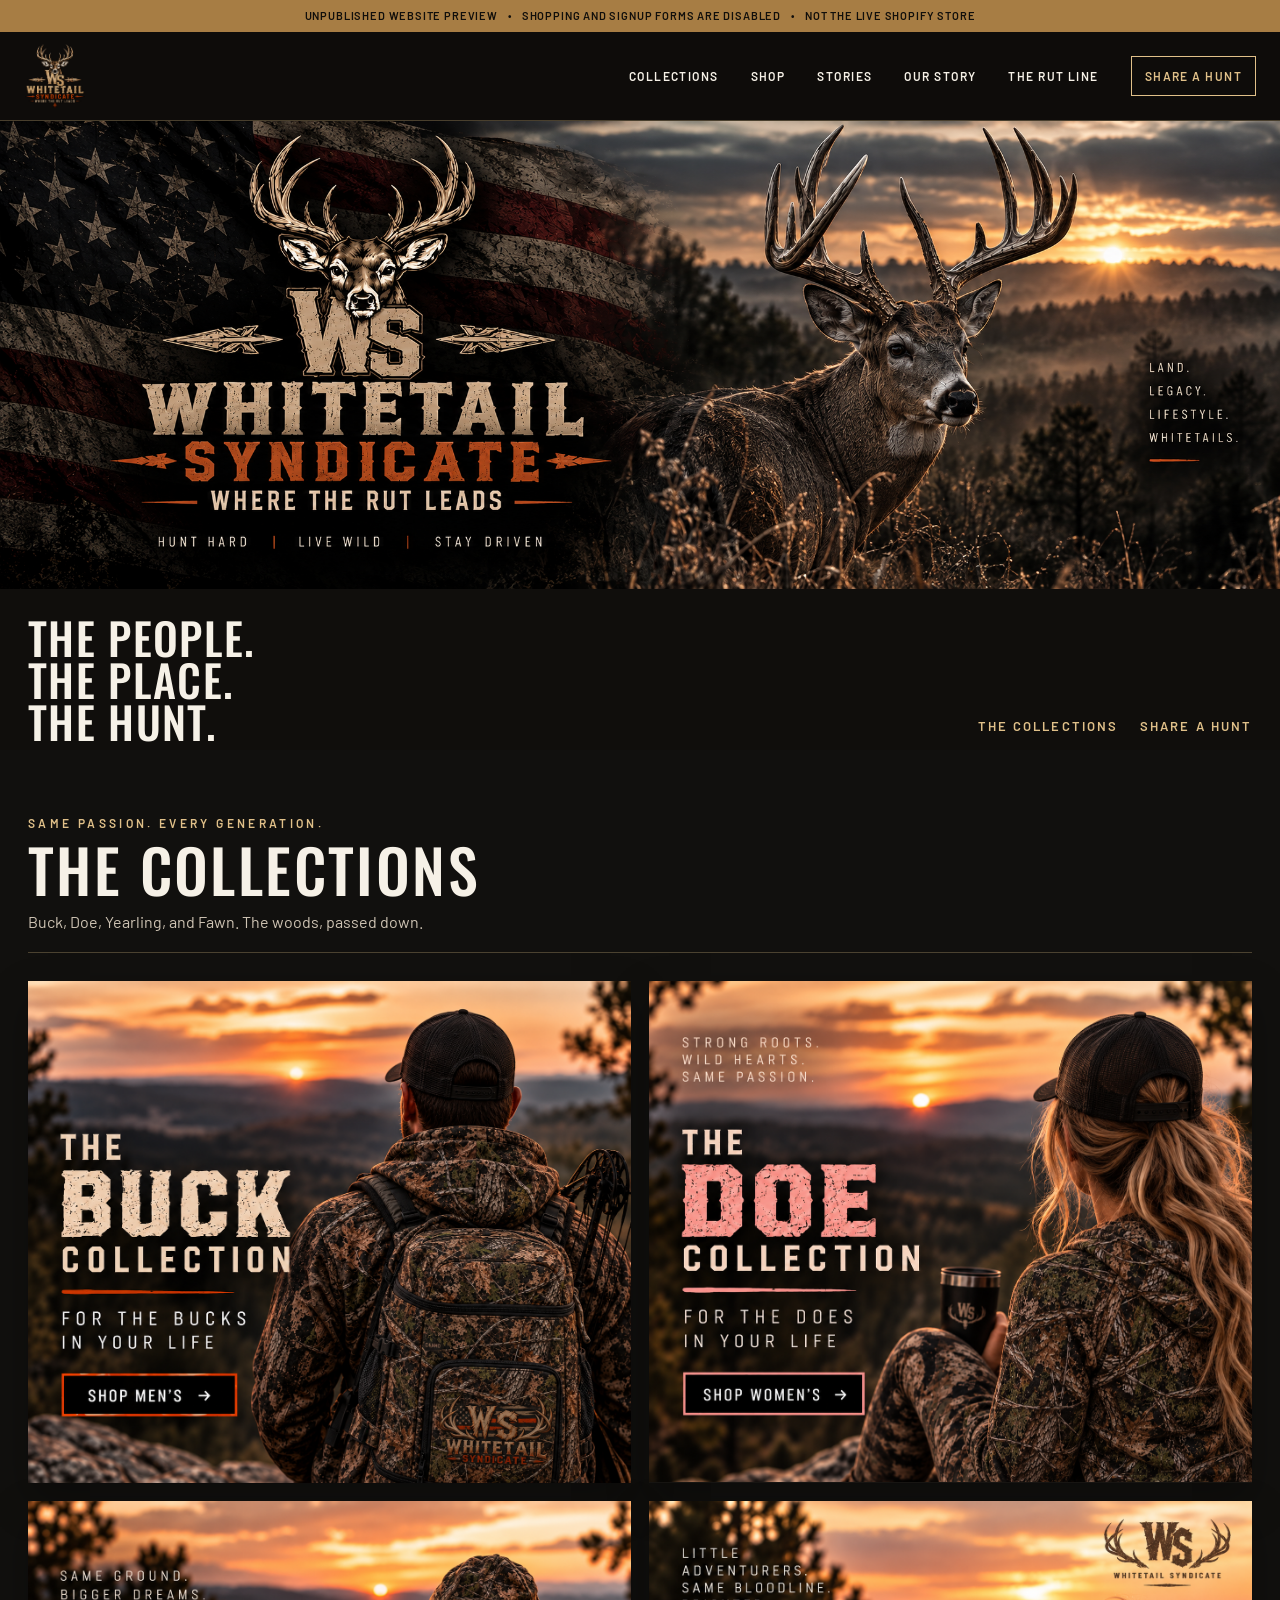
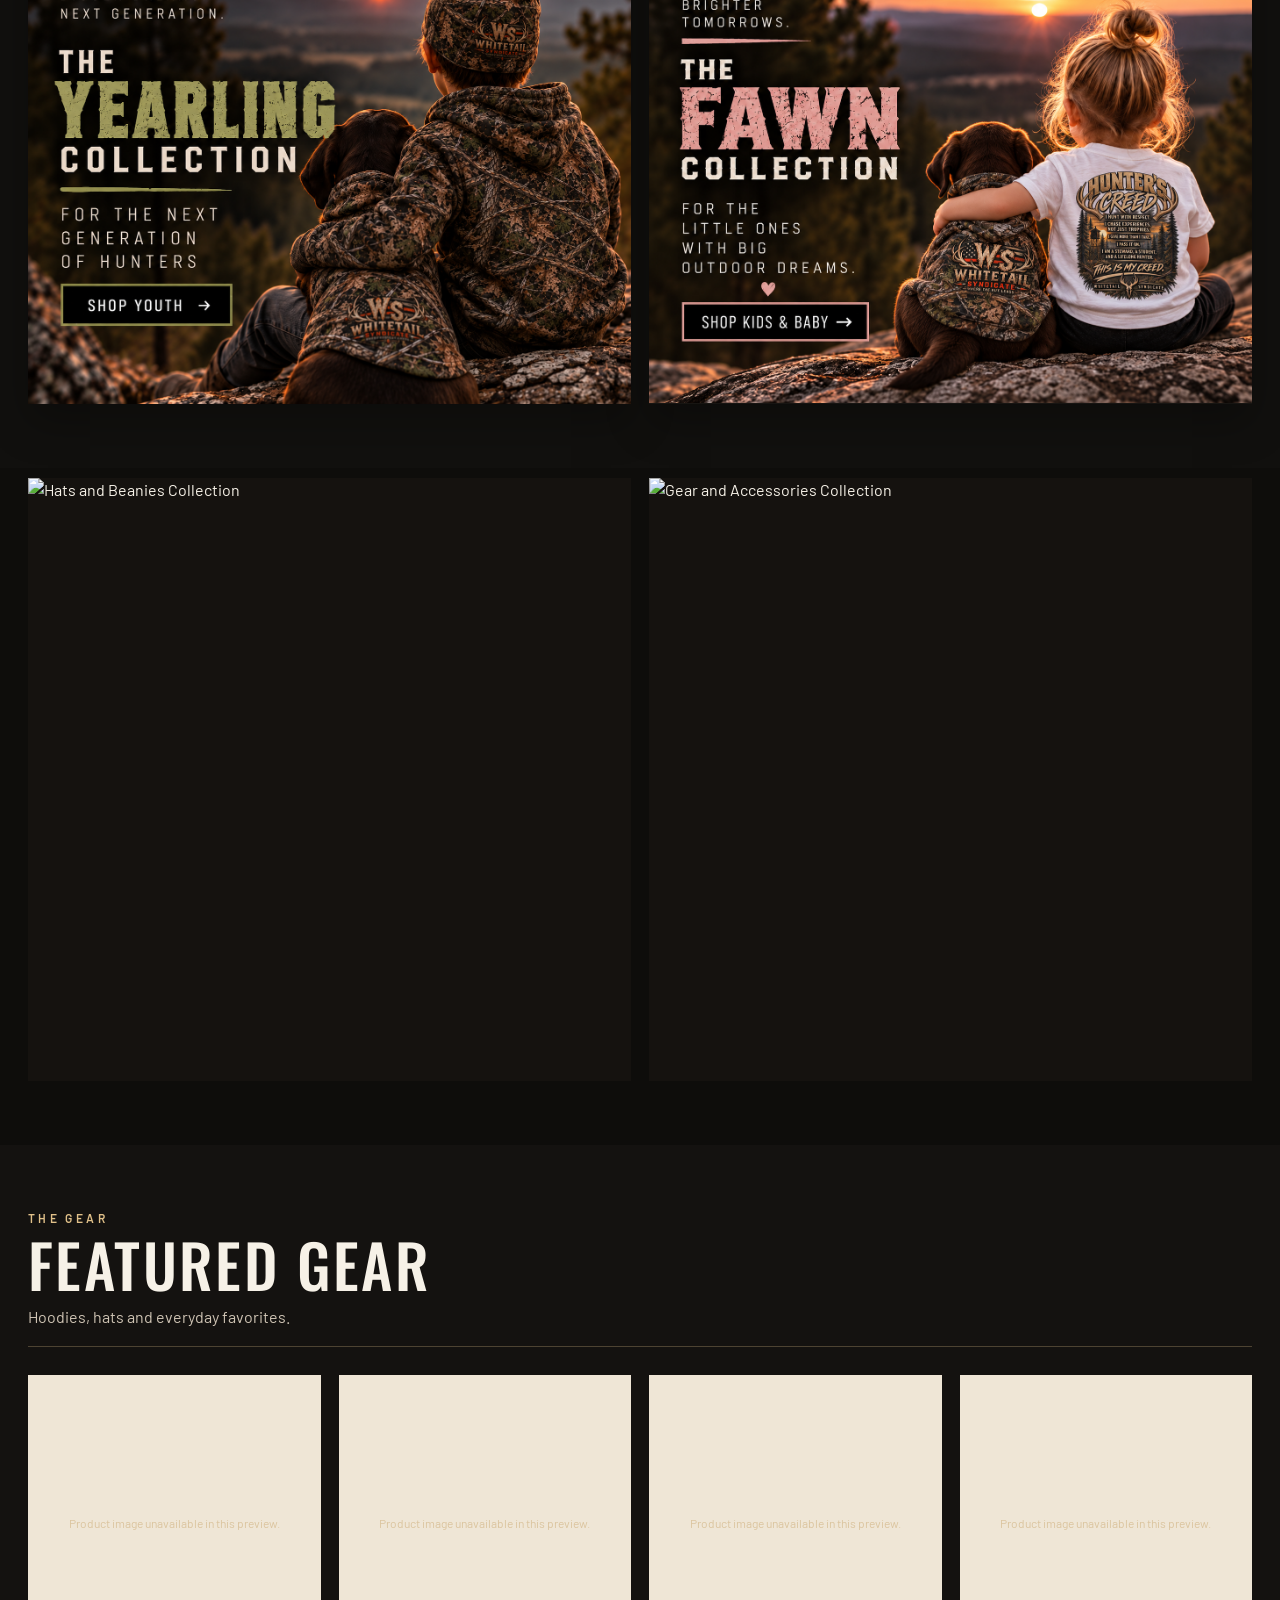
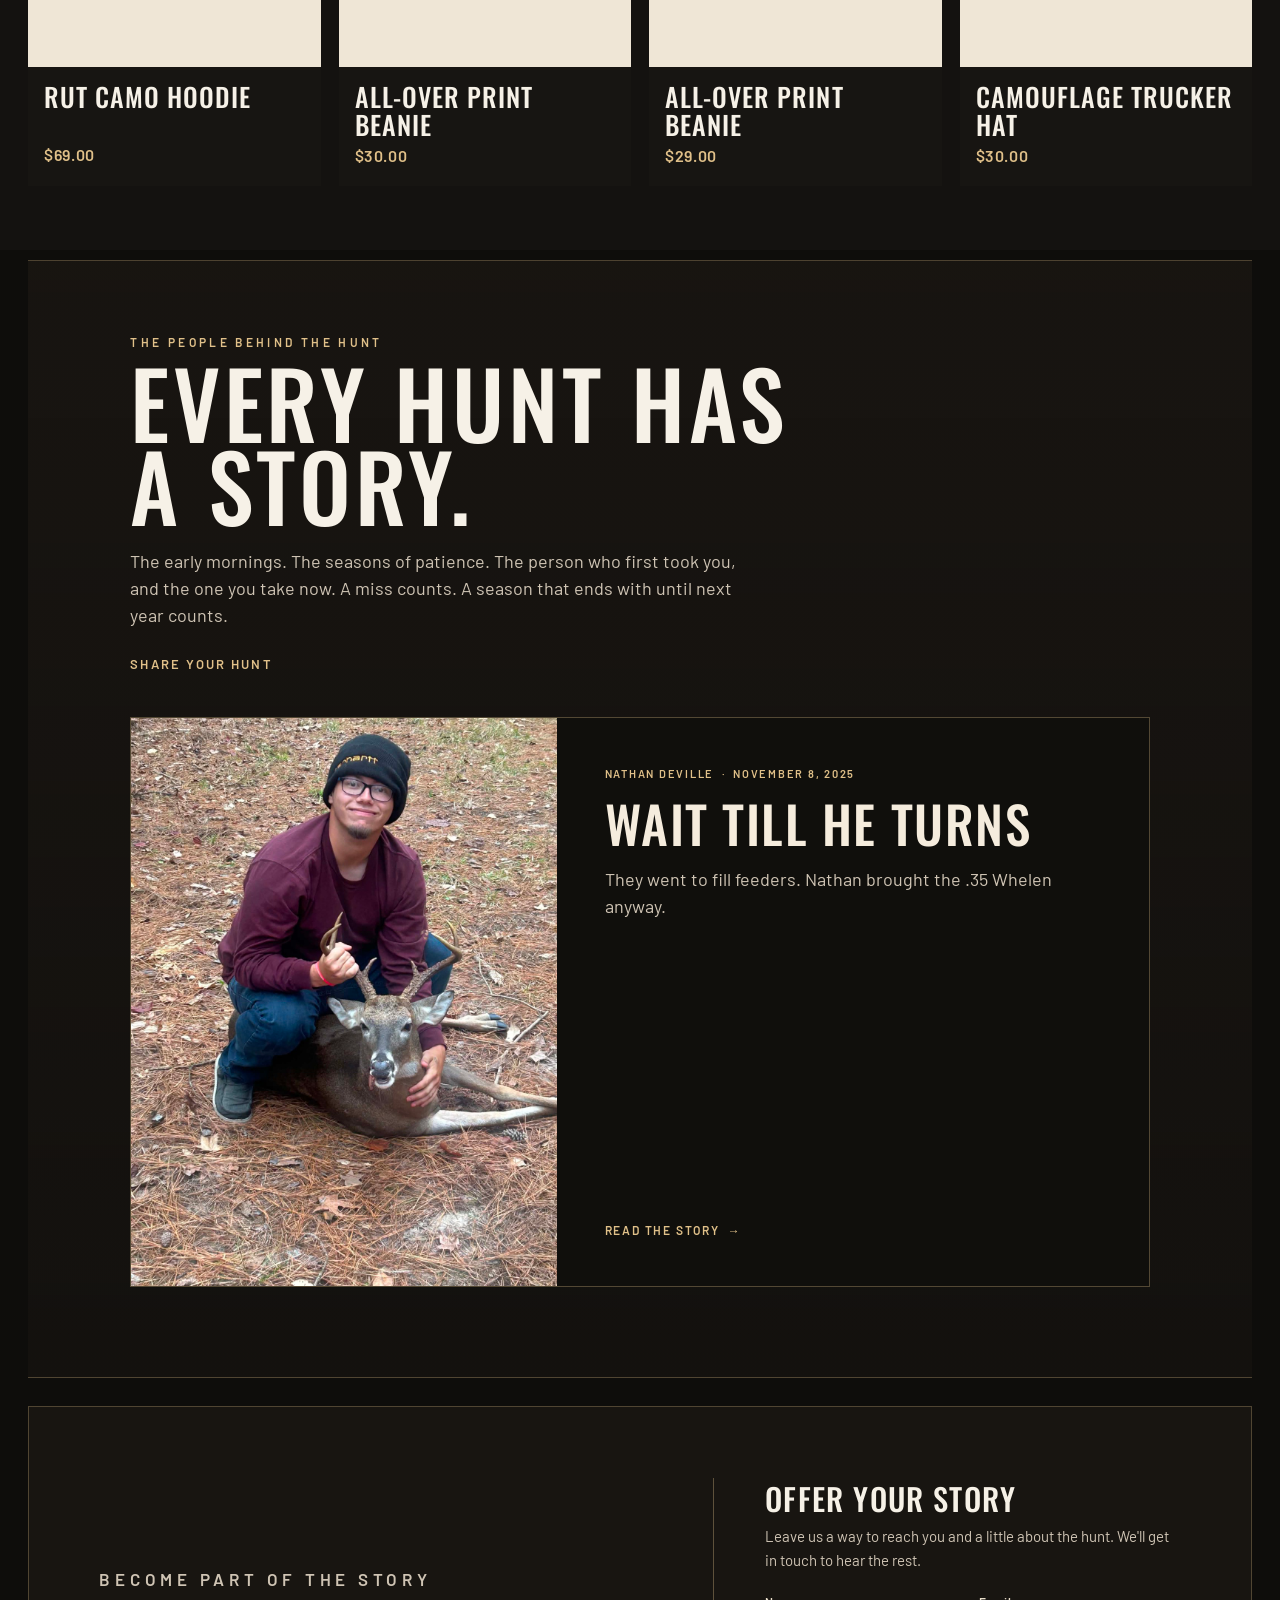
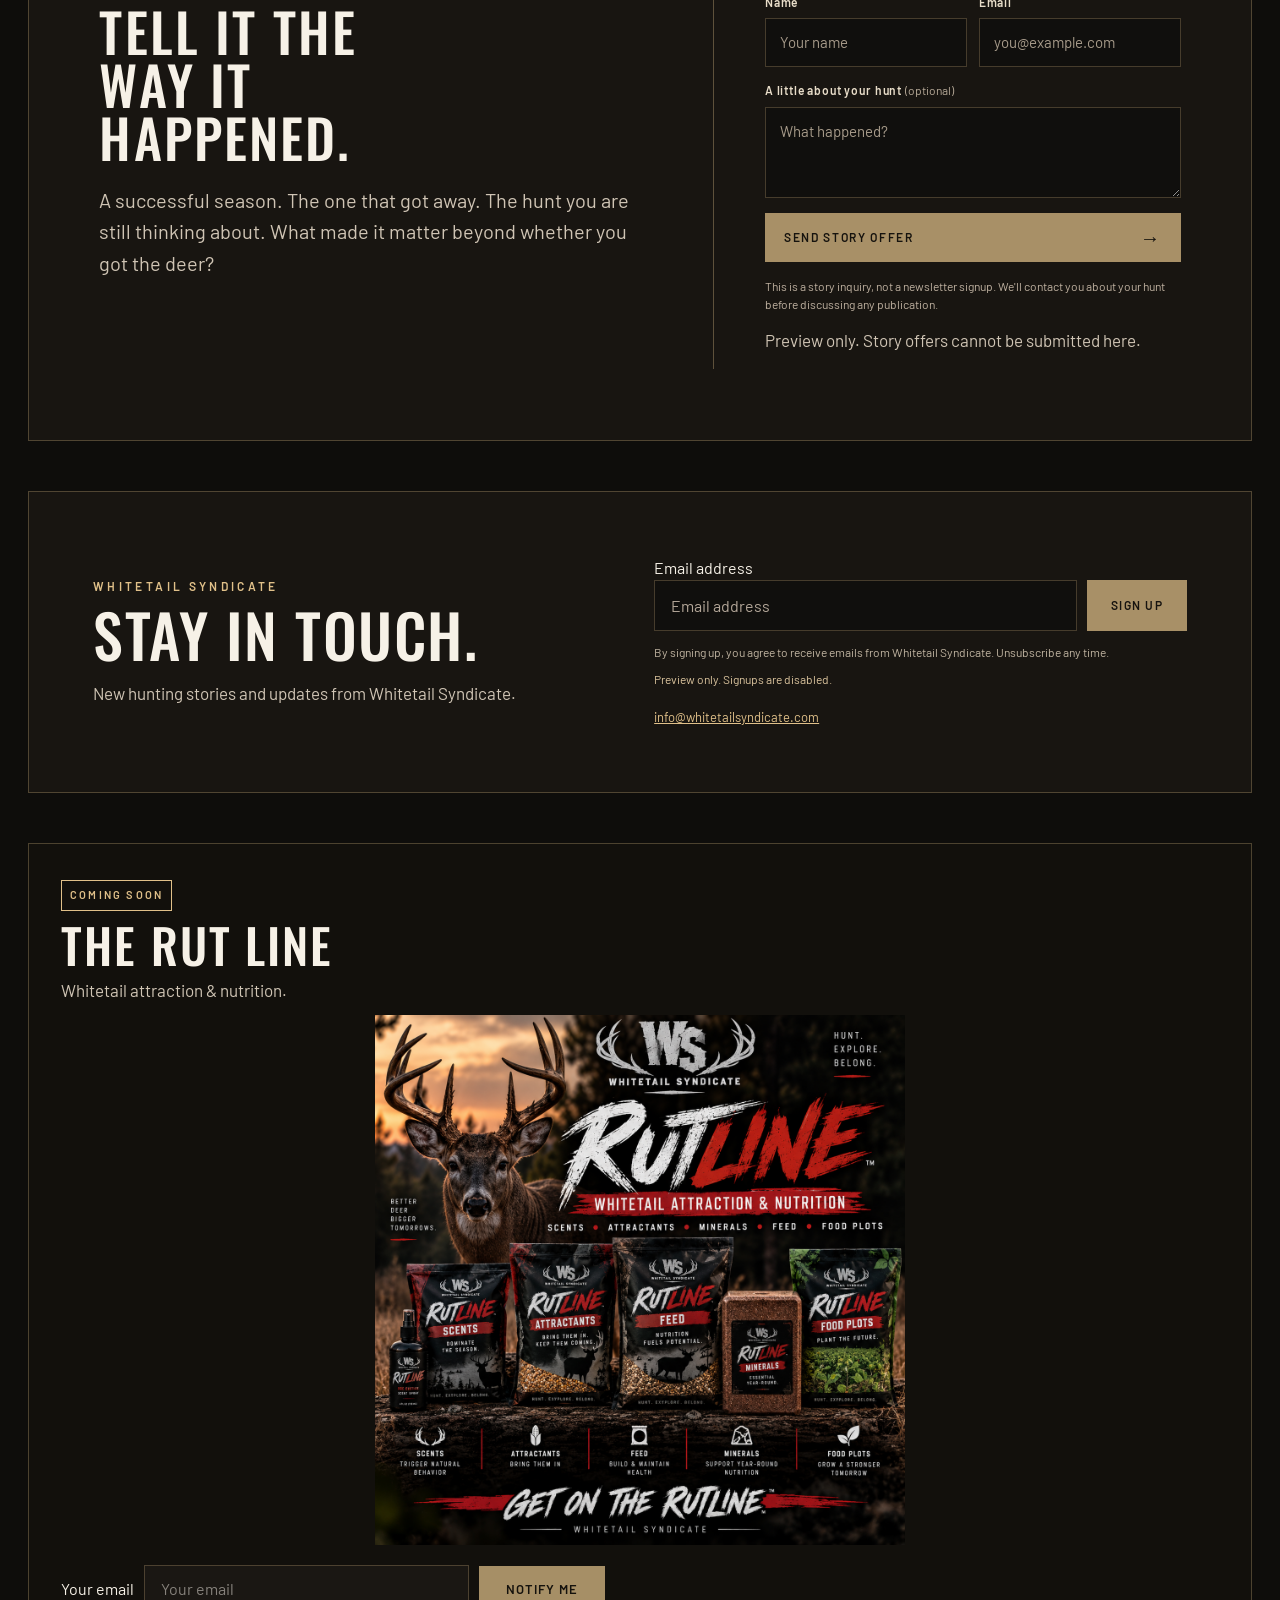
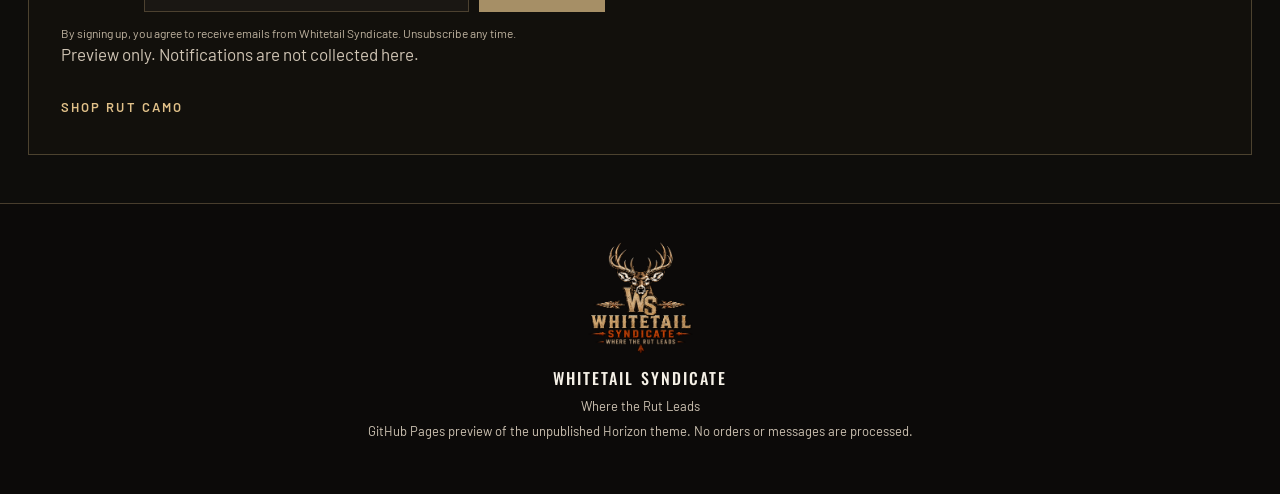
==== commit 52057257: "Add Our Story brand page and navigation to site preview" ====
--- a/index.html
+++ b/index.html
@@ -19,6 +19,7 @@
     <a href="#lines">Collections</a>
     <a href="#shop">Shop</a>
     <a href="#stories">Stories</a>
+    <a href="our-story.html">Our Story</a>
     <a href="#rut">The Rut Line</a>
     <a class="site-nav__highlight" href="#share">Share a hunt</a>
   </nav>
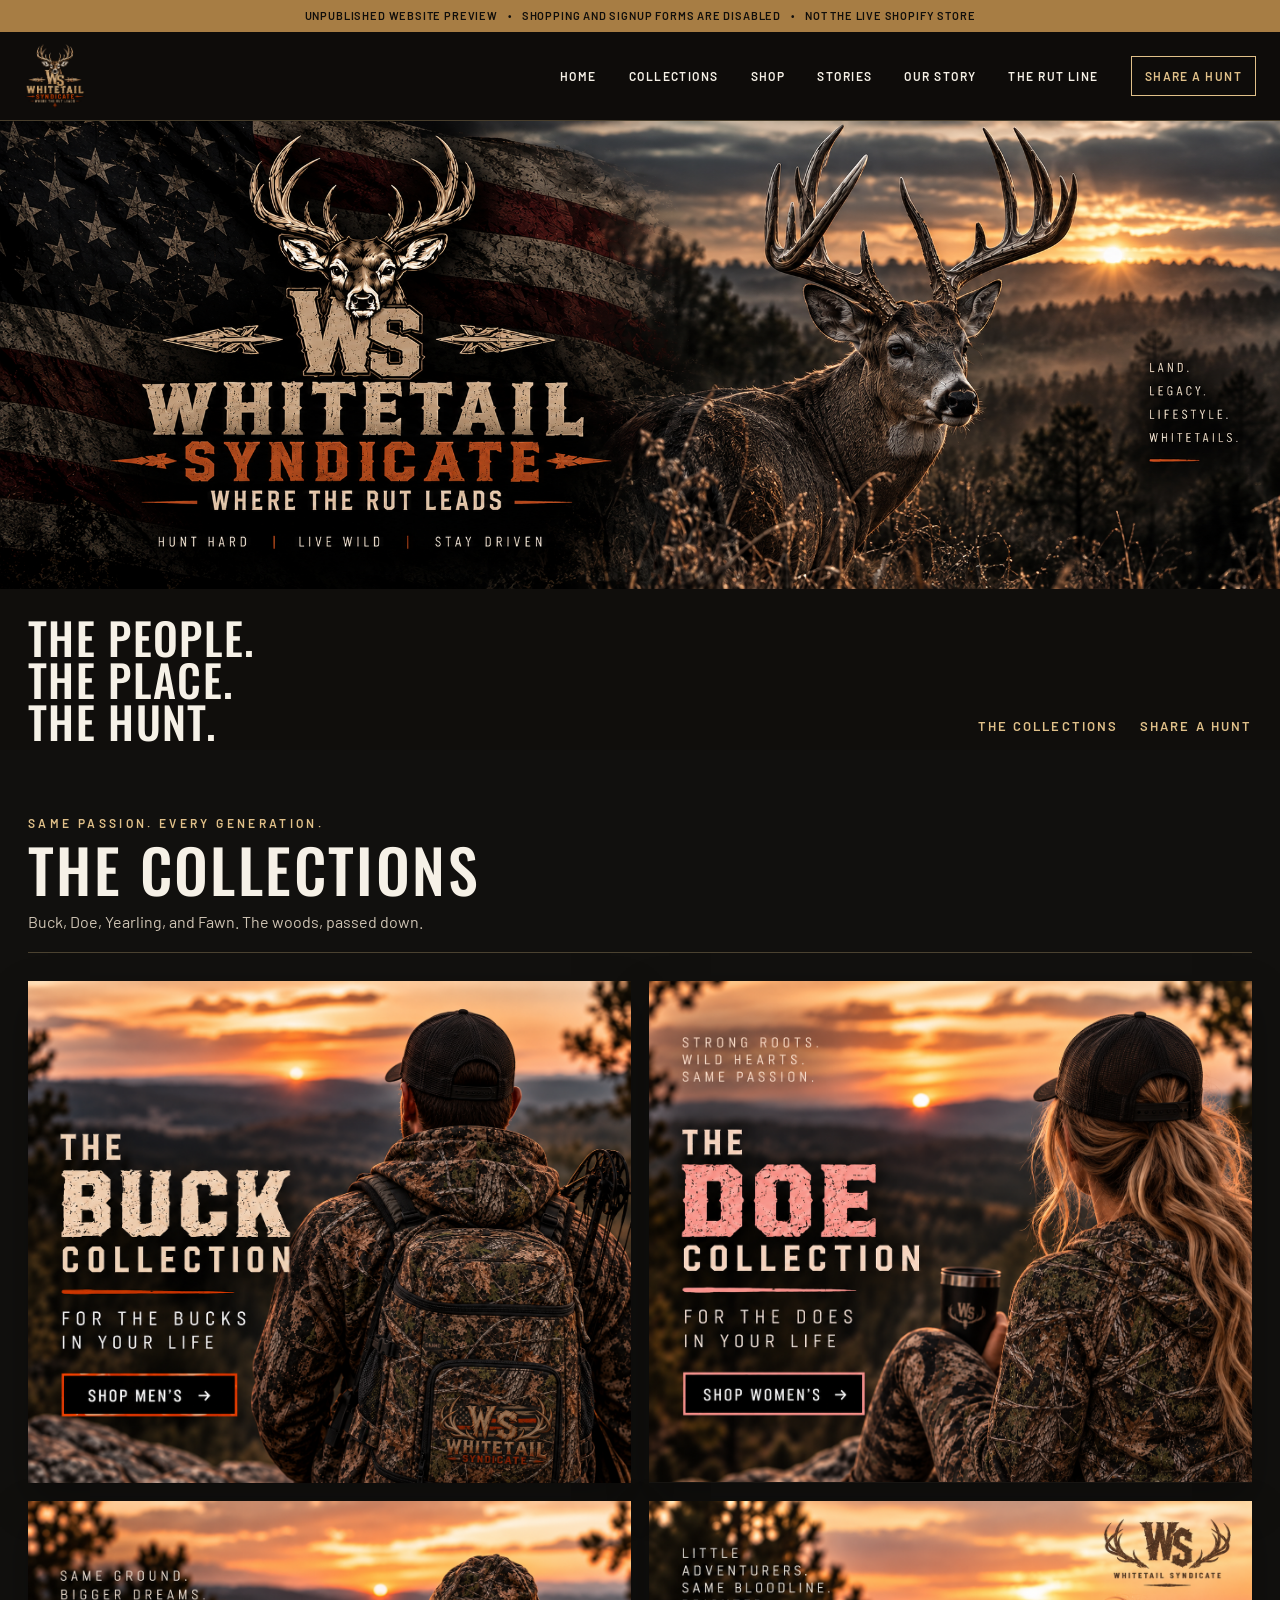
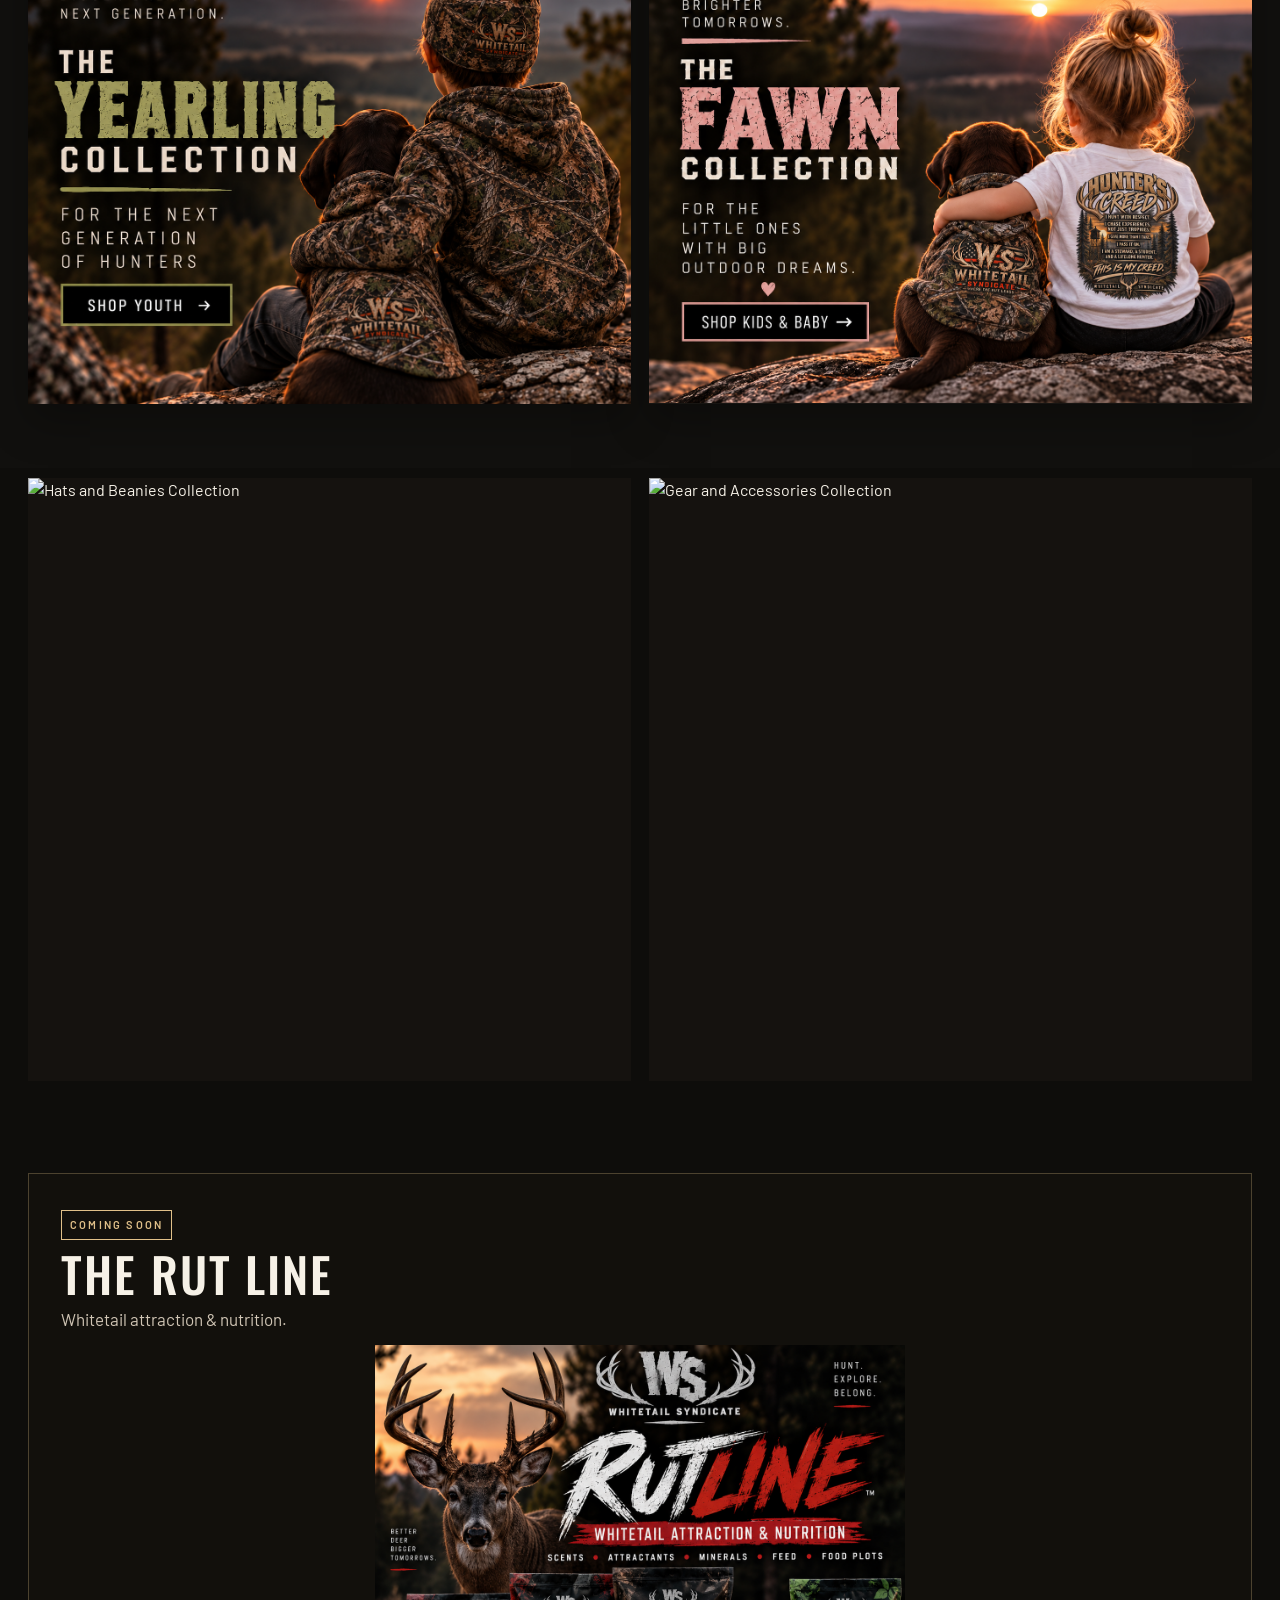
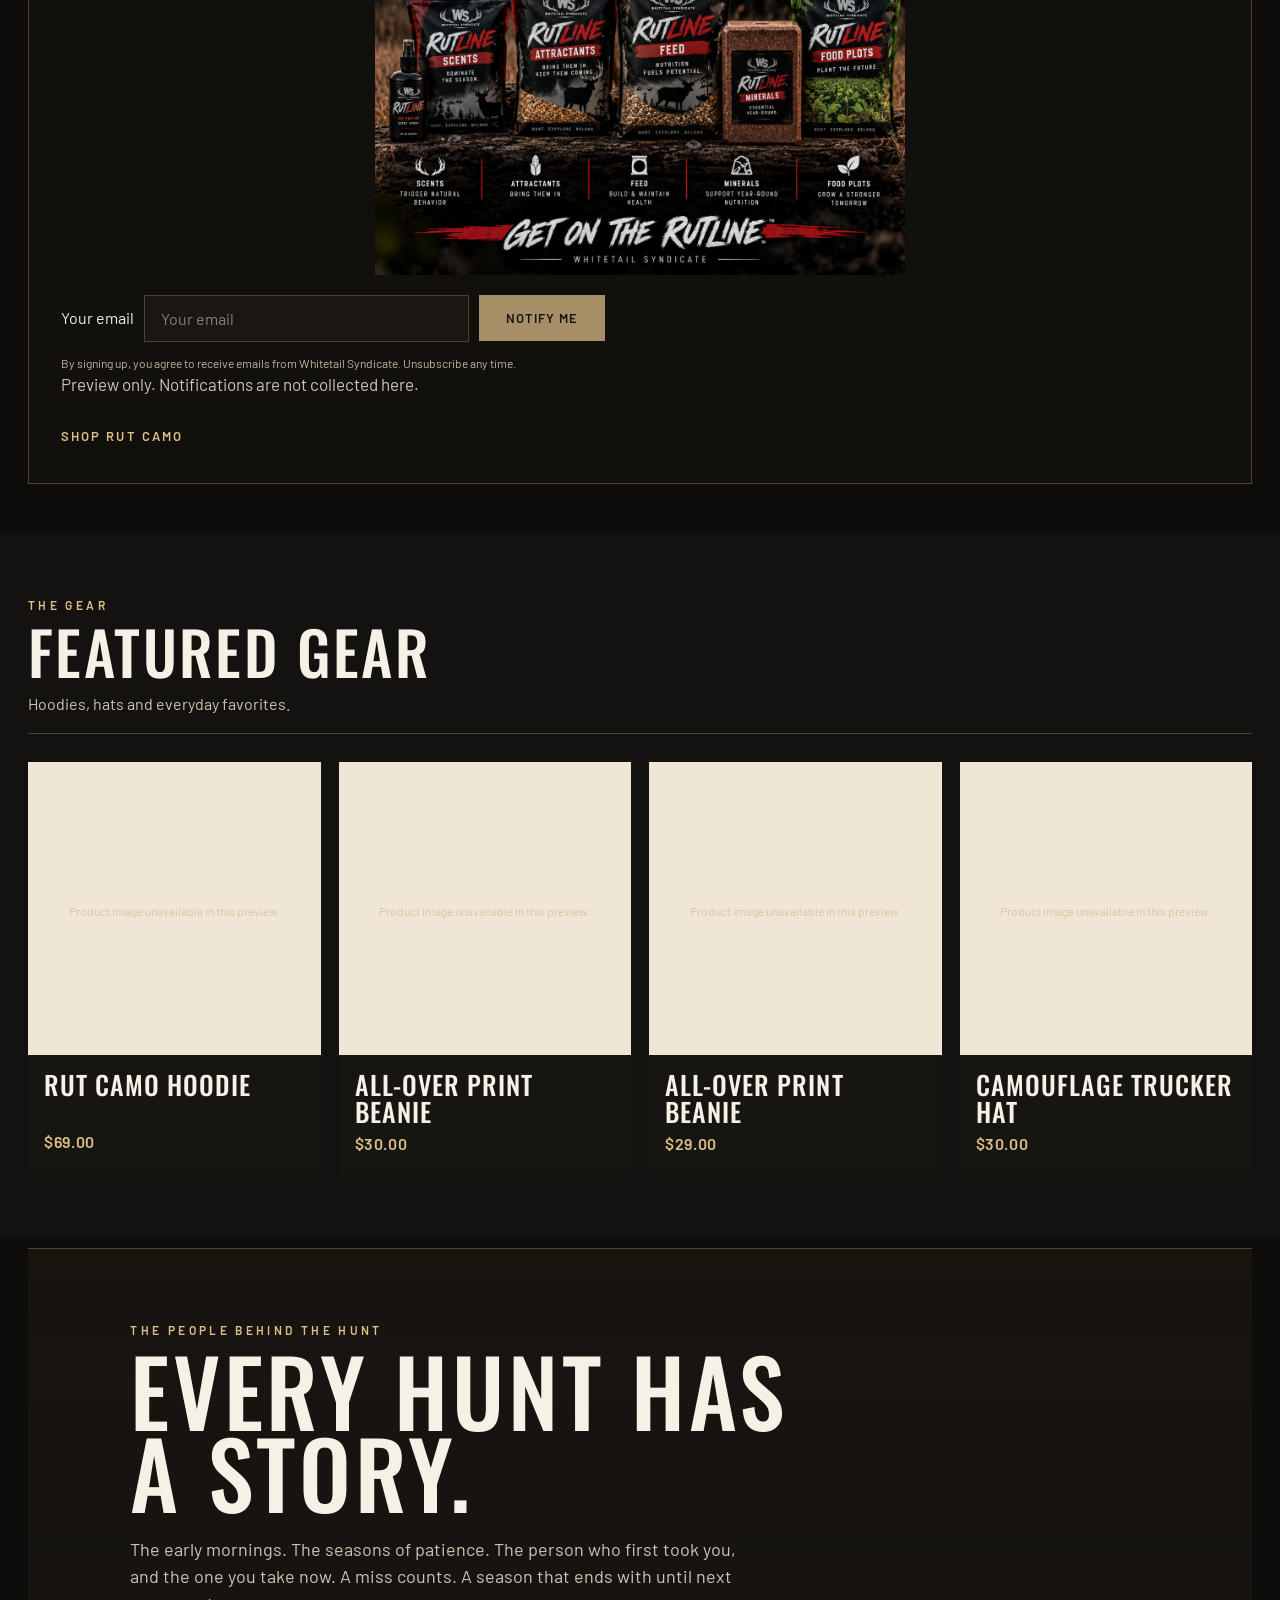
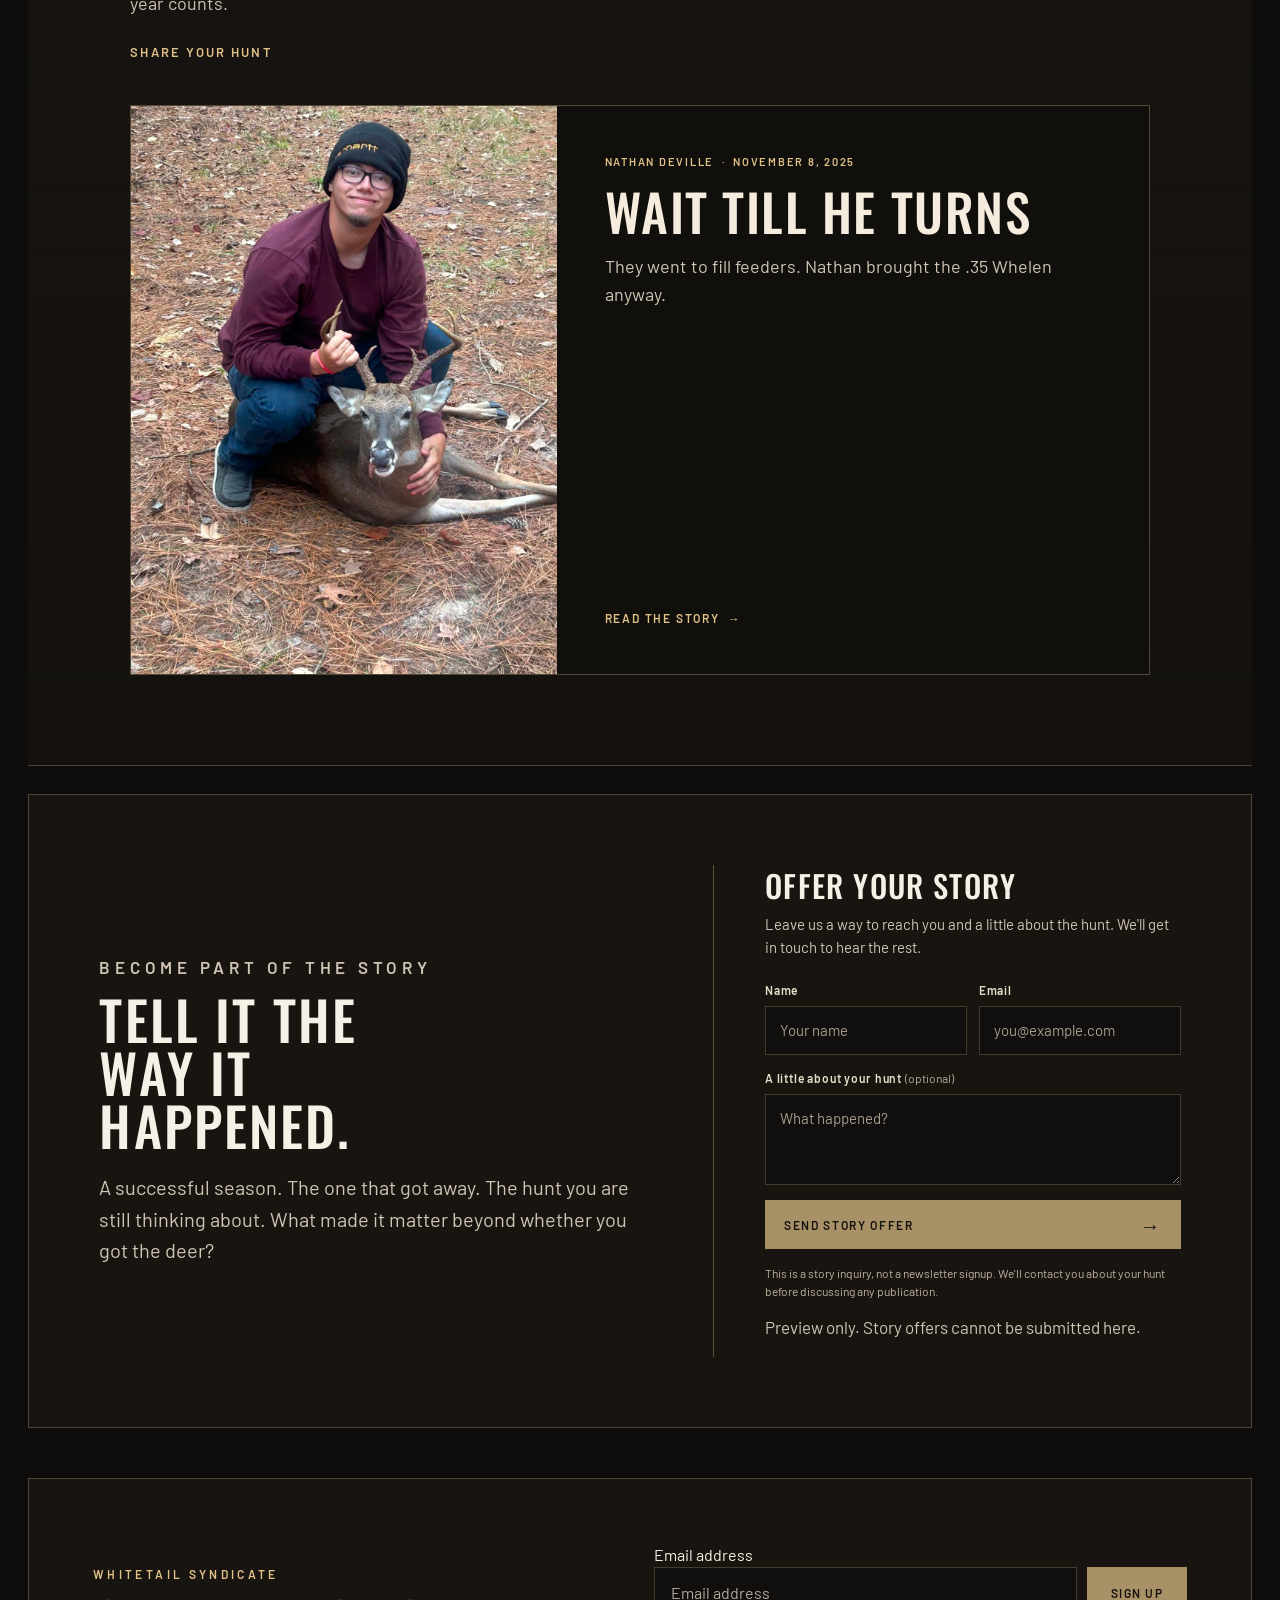
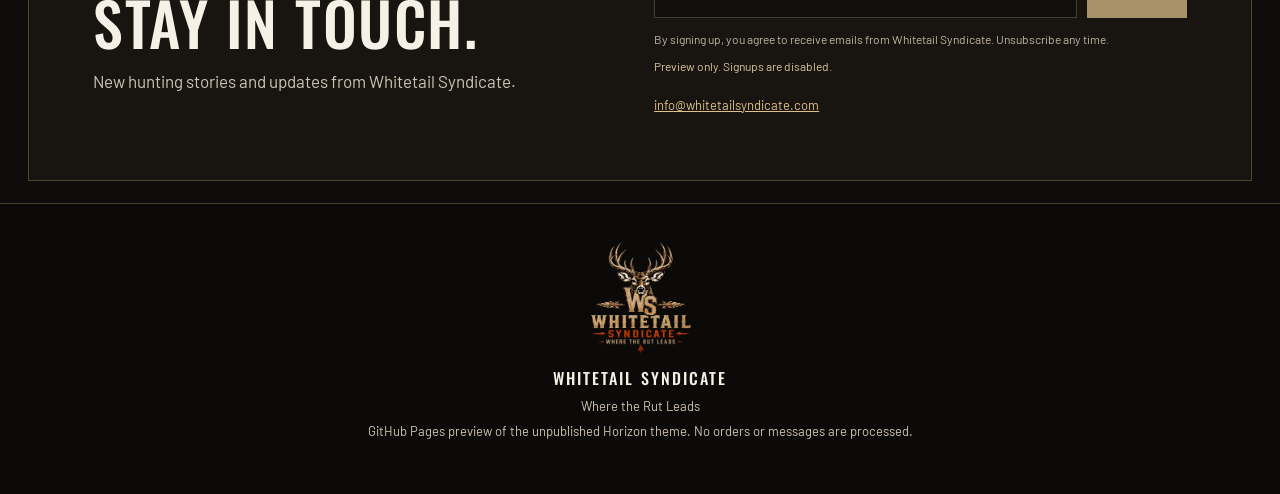
==== commit 1d1ca5a4: "Keep home navigation and move Rut Line beneath collections" ====
--- a/index.html
+++ b/index.html
@@ -14,9 +14,10 @@
 <body class="preview-home">
 <div class="preview-notice" role="status">Unpublished website preview <span aria-hidden="true">•</span> Shopping and signup forms are disabled <span aria-hidden="true">•</span> Not the live Shopify store</div>
 <header class="site-header">
-  <a class="site-brand" href="./" aria-label="Whitetail Syndicate home"><img src="assets/ws-story-brand.png" alt="Whitetail Syndicate, Where the Rut Leads" width="190" height="90"></a>
+  <a class="site-brand" href="index.html#top" aria-label="Whitetail Syndicate home"><img src="assets/ws-story-brand.png" onerror="this.onerror=null;this.src='https://craigcoda.github.io/whitetail-syndicate-horizon/assets/ws-story-brand.png';" alt="Whitetail Syndicate, Where the Rut Leads" width="190" height="90"></a>
   <nav class="site-nav" aria-label="Main navigation">
-    <a href="#lines">Collections</a>
+    <a href="index.html#top">Home</a>
+<a href="#lines">Collections</a>
     <a href="#shop">Shop</a>
     <a href="#stories">Stories</a>
     <a href="our-story.html">Our Story</a>
@@ -65,6 +66,22 @@
         <img src="https://cdn.shopify.com/s/files/1/0689/1087/4727/files/ws-collection-gear-accessories-2026.png?v=1791440907" width="1254" height="1254" alt="Gear and Accessories Collection" loading="lazy">
       </a>
     </div>
+  </div>
+</section>
+<section class="ws-rut" id="rut" aria-labelledby="rut-heading">
+  <div class="ws-panel">
+    <span class="ws-soon">Coming soon</span>
+    <h2 id="rut-heading">The Rut Line</h2>
+    <p>Whitetail attraction &amp; nutrition.</p>
+    <img class="ws-rut__products" src="assets/ws-rutline-full.png" alt="The Rut Line — Whitetail Syndicate campaign artwork" width="1254" height="1254" loading="lazy">
+    <form class="ws-rut__form" data-preview-only aria-label="Rut Line notification preview, disabled">
+      <label class="visually-hidden" for="rut-preview-email">Your email</label>
+      <input id="rut-preview-email" type="email" placeholder="Your email" disabled>
+      <button type="submit" disabled>Notify me</button>
+    </form>
+    <p class="ws-rut__consent">By signing up, you agree to receive emails from Whitetail Syndicate. Unsubscribe any time.</p>
+    <p class="preview-disabled-label">Preview only. Notifications are not collected here.</p>
+    <a class="ws-text-link" href="#shop">Shop Rut Camo</a>
   </div>
 </section>
 <section class="ws-shop" id="shop" aria-labelledby="shop-heading">
@@ -142,22 +159,6 @@
     </div>
   </div>
 </section>
-<section class="ws-rut" id="rut" aria-labelledby="rut-heading">
-  <div class="ws-panel">
-    <span class="ws-soon">Coming soon</span>
-    <h2 id="rut-heading">The Rut Line</h2>
-    <p>Whitetail attraction &amp; nutrition.</p>
-    <img class="ws-rut__products" src="assets/ws-rutline-full.png" alt="The Rut Line — Whitetail Syndicate campaign artwork" width="1254" height="1254" loading="lazy">
-    <form class="ws-rut__form" data-preview-only aria-label="Rut Line notification preview, disabled">
-      <label class="visually-hidden" for="rut-preview-email">Your email</label>
-      <input id="rut-preview-email" type="email" placeholder="Your email" disabled>
-      <button type="submit" disabled>Notify me</button>
-    </form>
-    <p class="ws-rut__consent">By signing up, you agree to receive emails from Whitetail Syndicate. Unsubscribe any time.</p>
-    <p class="preview-disabled-label">Preview only. Notifications are not collected here.</p>
-    <a class="ws-text-link" href="#shop">Shop Rut Camo</a>
-  </div>
-</section>
 </main>
 <footer class="site-footer">
   <img src="assets/ws-story-brand.png" width="900" height="950" alt="Whitetail Syndicate brand">
